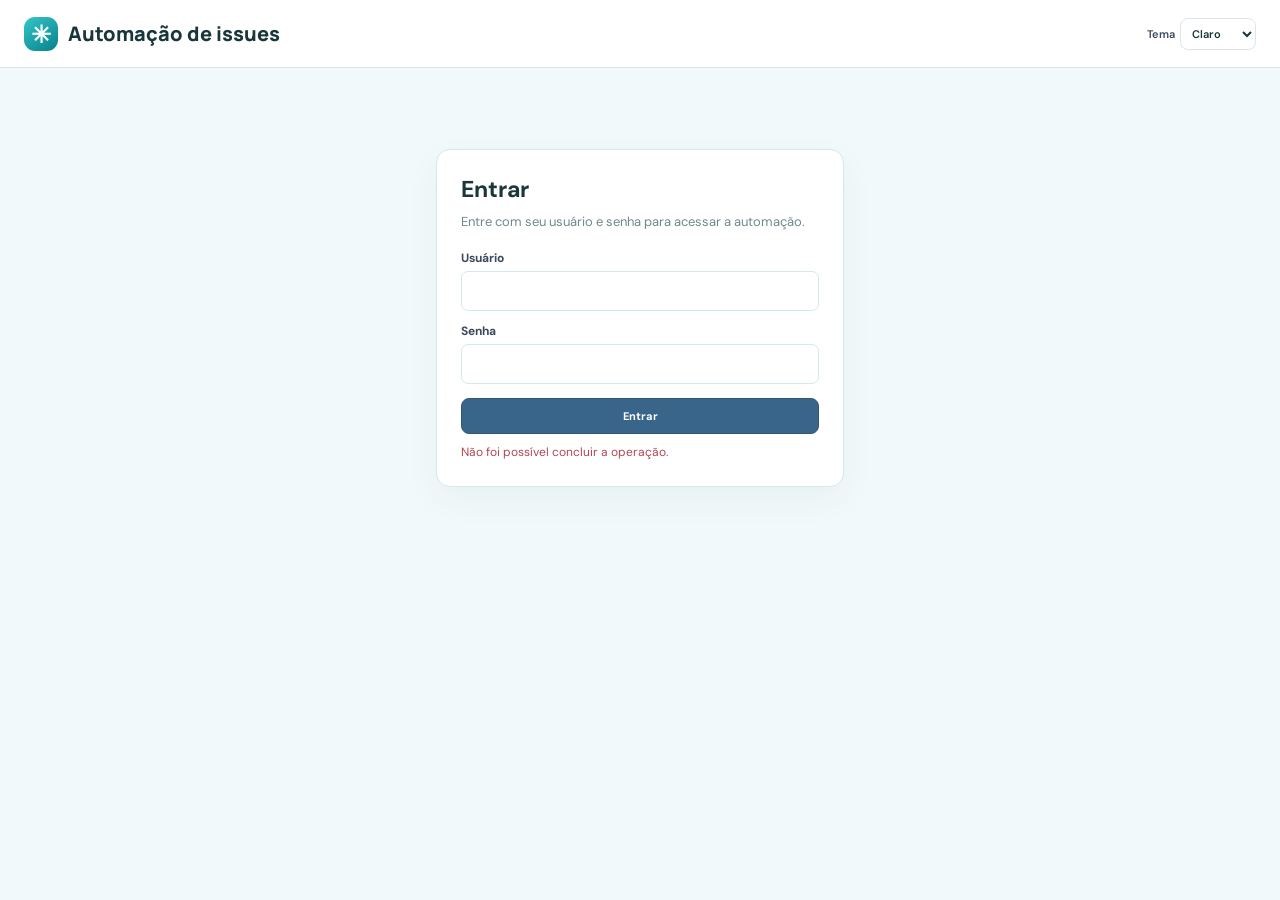
==== index.html @ 6a5a1149 "Show pointer cursor on all tool buttons" ====
<!doctype html>
<html lang="pt-BR"><head><meta charset="utf-8"><meta name="viewport" content="width=device-width,initial-scale=1"><title>Automação de issues</title>

<script>
(function(){
  const key='automacao.theme.v1';let saved;try{saved=localStorage.getItem(key)}catch(e){}
  const theme=saved==='dark'||saved==='light'?saved:(window.matchMedia('(prefers-color-scheme: dark)').matches?'dark':'light');
  document.documentElement.dataset.theme=theme;
  document.addEventListener('DOMContentLoaded',function(){
    const select=document.getElementById('themeSelect');select.value=document.documentElement.dataset.theme;
    select.addEventListener('change',function(){document.documentElement.dataset.theme=select.value;try{localStorage.setItem(key,select.value)}catch(e){}});
    window.addEventListener('storage',function(event){if(event.key===key&&(event.newValue==='dark'||event.newValue==='light')){document.documentElement.dataset.theme=event.newValue;select.value=event.newValue}});
  });
})();
</script>
<style>
@import url('https://fonts.googleapis.com/css2?family=DM+Sans:wght@400;500;600;700&family=Manrope:wght@500;600;700;800&display=swap');
:root{--ink:#182235;--muted:#748197;--line:#e6eaf0;--blue:#3157d5;--paper:#fff;--bg:#f6f8fb;--teal:#168d83}*{box-sizing:border-box}body{margin:0;background:var(--bg);color:var(--ink);font:14px "DM Sans",sans-serif}button,input,textarea,select{font:inherit}[hidden]{display:none!important}.top{height:68px;background:white;border-bottom:1px solid var(--line);display:flex;align-items:center;justify-content:space-between;padding:0 max(calc((100vw - 1400px)/2),24px)}.brand{font:800 19px Manrope,sans-serif;display:flex;align-items:center;gap:10px}.logo{width:34px;height:34px;border-radius:11px;background:linear-gradient(145deg,#4772f1,#2949b9);color:white;display:grid;place-items:center}.topnote{color:var(--muted);font-size:12px}main{max-width:1400px;margin:34px auto;padding:0 22px 60px}.crumb{font-size:12px;color:#929daf;margin-bottom:18px}.crumb span{padding:0 8px;color:#c4ccd6}.hero{margin-bottom:25px}.eyebrow{color:var(--blue);font-size:10px;font-weight:700;letter-spacing:1.3px;text-transform:uppercase;margin-bottom:8px}.hero h1{font:800 28px Manrope,sans-serif;letter-spacing:-.7px;margin:0 0 6px}.hero p{color:var(--muted);margin:0}.layout{display:grid;grid-template-columns:minmax(0,1fr) 500px;gap:20px;align-items:start}.card{background:white;border:1px solid var(--line);border-radius:14px;box-shadow:0 10px 30px #20304a0b}.form{padding:25px}.head{display:flex;justify-content:space-between;align-items:center;border-bottom:1px solid #edf0f4;padding-bottom:17px;margin-bottom:20px}.head h2{font:700 15px Manrope,sans-serif;margin:0}.hint{color:#98a2b1;font-size:11px}.star{color:#dc6670}.assist{border:1px solid #e4eaff;background:#f7f8ff;border-radius:11px;padding:15px;margin-bottom:22px}.assist-title{font:700 12px Manrope,sans-serif;margin:0 0 8px}.assist-title span{display:block;color:#8995aa;font:400 11px "DM Sans";margin-top:3px}label{display:block;font-size:12px;font-weight:600;color:#3b485d;margin:0 0 7px}input,textarea,select{width:100%;border:1px solid #dfe4ec;border-radius:8px;padding:10px 11px;color:var(--ink);outline:0;background:#fff}input,select{height:39px}textarea{min-height:76px;line-height:1.5;resize:none;overflow-y:hidden}select{cursor:pointer}input:focus,textarea:focus{border-color:#7895ef;box-shadow:0 0 0 3px #3157d515}input::placeholder,textarea::placeholder{color:#a6afbd}.assist textarea{min-height:72px;border-color:#e1e6f0}.assist-bottom{display:flex;justify-content:space-between;align-items:center;gap:8px;margin-top:9px}.assist-status{font-size:11px;line-height:1.5;margin-top:9px}.assist-status.loading{color:#596b99}.assist-status.success{color:#187b69}.assist-status.error{color:#b34551}.topnote.connected{color:#168d83}.topnote.disconnected{color:#b07a27}.privacy{font-size:10px;color:#8b97a9}.btn{height:36px;border:0;border-radius:8px;padding:0 13px;font-size:11px;font-weight:700;display:inline-flex;align-items:center;justify-content:center;gap:6px}.primary{background:var(--blue);color:white}.primary:hover{background:#284ac1}.soft{background:#f0f3f8;color:#46546b}.soft:hover{background:#e8ecf3}.btn:disabled{opacity:.5;cursor:not-allowed}.section{font:700 11px Manrope,sans-serif;letter-spacing:.7px;color:#657187;text-transform:uppercase;display:flex;align-items:center;gap:10px;margin:25px 0 14px}.section:after{content:"";height:1px;background:#edf0f4;flex:1}.grid{display:grid;grid-template-columns:1fr 1fr;gap:14px 16px}.field.full{grid-column:1/-1}.field textarea{min-height:78px}.field .sm{min-height:60px}.foot{display:flex;align-items:center;justify-content:space-between;border-top:1px solid #edf0f4;margin-top:22px;padding-top:16px}.actions{display:flex;gap:8px}.side{position:sticky;top:88px;min-width:0}.sidebox{padding:19px}.sidebox h3{font:700 14px Manrope,sans-serif;margin:0 0 5px}.sub{font-size:11px;color:#8d98a9;margin-bottom:14px}.bar{height:5px;border-radius:5px;background:#edf0f5;overflow:hidden;margin-bottom:16px}.bar div{height:100%;width:0;background:linear-gradient(90deg,#3157d5,#36a397);transition:.2s}.list{display:grid;gap:10px}.item{display:flex;align-items:center;gap:8px;color:#8d98a9;font-size:11px}.mark{width:16px;height:16px;border:1px solid #d9dfe8;border-radius:50%;display:grid;place-items:center;font-size:9px}.item.done{color:#4c5b70}.item.done .mark{background:#e6f6f2;border-color:#c5eade;color:var(--teal)}.note,.github{margin-top:12px;border-radius:11px;padding:15px;font-size:10px;line-height:1.55}.note{background:#fffdf7;border:1px solid #f0e8d1;color:#7e7252}.note b{display:block;margin-bottom:4px;color:#685d40}.github{background:white;border:1px solid var(--line)}.gh-title{font-size:12px;font-weight:700}.github p{color:#8b96a7;margin:8px 0 11px}.github button{width:100%}.github label{font-size:11px;margin:8px 0 5px}.github input{height:36px;font-size:11px}.github-help{font-size:10px;color:#8b96a7;line-height:1.45;margin-top:7px}.github-help a{color:#3157d5}.github-connected{font-size:11px;color:#168d83;font-weight:700}.github-feedback{font-size:10px;line-height:1.5;margin-top:8px;color:#59677d}.github-feedback.error{color:#b34551}.github-feedback.success{color:#168d83}.github-result-link{color:#3157d5;font-weight:700}.gh-options{border-top:1px solid var(--line);margin-top:12px;padding-top:10px}.gh-options-title{font-weight:700;font-size:11px;margin:8px 0 5px}.gh-label-list{max-height:150px;overflow:auto;border:1px solid var(--line);border-radius:7px;padding:5px}.gh-label{display:flex;align-items:center;gap:7px;padding:4px 2px;font-size:10px;color:#46546b}.gh-label input{width:14px;height:14px;margin:0}.gh-project{margin-top:8px}.ai-questions{display:grid;gap:8px;margin-top:9px}.ai-question{font-size:11px;color:#46546b}.ai-question textarea{min-height:48px;margin-top:4px}.ai-answer-button{justify-self:start}.gh-options select,.gh-options input{font-size:11px}.toast{position:fixed;bottom:20px;left:50%;transform:translate(-50%,15px);opacity:0;pointer-events:none;background:#1e2a3d;color:white;padding:11px 15px;border-radius:8px;transition:.2s;font-size:12px}.toast.show{opacity:1;transform:translate(-50%,0)}@media(max-width:800px){main{margin-top:24px}.layout{grid-template-columns:1fr}.side{position:static;grid-row:1}.list{grid-template-columns:1fr 1fr}.note,.github{display:none}}@media(max-width:560px){.top{padding:0 16px}.topnote{display:none}main{padding:0 13px 40px}.hero h1{font-size:24px}.form{padding:18px 15px}.grid{grid-template-columns:1fr}.field.full{grid-column:auto}.list{grid-template-columns:1fr}.assist-bottom{align-items:flex-end}.privacy{max-width:145px}.head .hint{display:none}.foot{align-items:flex-end;gap:8px}.actions{flex-wrap:wrap;justify-content:flex-end}}
.assist-actions{display:flex;gap:8px;flex-wrap:wrap;justify-content:flex-end}.assist-library{display:grid;grid-template-columns:minmax(0,1fr) auto auto;gap:7px;margin-top:9px}.assist-library select{font-size:11px;height:36px}.saved-narrative-status{font-size:10px;color:#8995aa;margin-top:5px;min-height:14px}@media(max-width:560px){.assist-actions{max-width:190px}.assist-library{grid-template-columns:1fr 1fr}.assist-library select{grid-column:1/-1}}
.history-field-actions{display:grid;grid-template-columns:repeat(4,105px);gap:8px;margin-top:8px}.history-field-actions .btn{width:105px;height:34px;padding:0 6px;font-size:11px;margin:0!important}.notification-button{position:relative}.notification-count{margin-left:5px;color:var(--blue)}.notification-alert{position:fixed;right:16px;bottom:16px;z-index:1000;padding:14px;background:var(--card);border:1px solid var(--line);border-radius:10px;max-width:calc(100vw - 32px)}@media(max-width:560px){.history-field-actions{grid-template-columns:repeat(2,105px)}}
button[data-repo-process],#repoApprovalsButton{background:#047857!important;color:#fff!important;border:1px solid #065f46!important}button[data-repo-process]:hover,#repoApprovalsButton:hover{background:#059669!important}</style>
<style>
:root{--ink:#19363a;--muted:#70898d;--line:#d6e8ea;--blue:#087f89;--paper:#fff;--bg:#f2f9fa;--teal:#109da5;--accent-soft:#e5f3f5;--accent-line:#c8e6e9}
body{background:var(--bg);color:var(--ink)}
.top,.card,.github{background:var(--paper)}
.top{border-color:var(--line)}
.logo{background:linear-gradient(145deg,#35c5c8,#07828b);color:#f4feff}
.assist{border-color:var(--accent-line);background:#edf7f8}
.assist textarea{border-color:#d5eaec}
.primary{background:#078b94;color:#fff}
.primary:hover{background:#066f77}
.soft{background:#e8f2f3;color:#31575b}
.soft:hover{background:#d9ebed}
.section:after,.foot{border-color:var(--line)}
.bar{background:#e2eff0}
.bar div{background:linear-gradient(90deg,#0a929a,#43c1c0)}
.item.done .mark{background:#e1f4f2;border-color:#b8e3df;color:#087f89}
.note{background:#edf8f8;border-color:#d5ebec;color:#426c70}
.note b{color:#24565b}
.github-feedback.success,.github-connected,.topnote.connected{color:#087f70}
.github-result-link,.github-help a{color:#087f89}
input:focus,textarea:focus{border-color:#31aeb4;box-shadow:0 0 0 3px #31aeb422}
.assist-title span,.hint,.sub,.privacy{color:#70898d}
.template-picker{display:grid;grid-template-columns:160px minmax(0,1fr);align-items:center;gap:8px;margin:0 0 9px}.template-picker label{margin:0}.template-picker select{height:36px;font-size:11px}.template-hint{grid-column:2;color:#70898d;font-size:10px;line-height:1.4;margin-top:-4px}.history-card{padding:16px;margin-top:12px}.history-head{display:flex;align-items:center;justify-content:space-between;gap:8px}.history-head h3{font:700 13px Manrope,sans-serif;margin:0}.history-head .btn{height:30px;padding:0 9px}.issue-history{display:grid;gap:9px;margin-top:10px;max-height:290px;overflow:auto}.history-empty{color:#70898d;font-size:11px;margin:0}.history-entry{border-top:1px solid var(--line);padding-top:8px}.history-entry a{color:#087f89;font-size:11px;font-weight:700;text-decoration:none}.history-entry a:hover{text-decoration:underline}.history-entry small{display:block;color:#70898d;font-size:10px;line-height:1.4;margin-top:3px}@media(max-width:560px){.template-picker{grid-template-columns:1fr}.template-hint{grid-column:1;margin-top:0}.history-card{margin-bottom:12px}}
</style>
<style>
.top{display:flex;justify-content:space-between;align-items:center}.top-actions{display:flex;align-items:center;gap:10px}.top-actions button{border:0;border-radius:7px;padding:8px 11px;background:#e8f2f3;color:#31575b;font-weight:700;cursor:pointer}.auth-screen{max-width:440px;margin:9vh auto 40px;padding:0 16px}.auth-card,.admin-card{background:#fff;border:1px solid var(--line);border-radius:14px;padding:24px;box-shadow:0 12px 34px #19363a0c}.auth-card h1{font-size:23px;margin:0 0 8px}.auth-card p{color:var(--muted);font-size:13px;line-height:1.5;margin:0 0 18px}.auth-card label,.admin-card label{display:block;font-size:12px;font-weight:700;margin:12px 0 5px}.auth-card input,.admin-card input,.admin-card select{width:100%;height:40px;border:1px solid var(--line);border-radius:7px;padding:0 10px}.auth-card button,.admin-card button{margin-top:14px;width:100%}.auth-message{min-height:18px;margin-top:10px;color:#b34551;font-size:12px}.admin-overlay{position:fixed;inset:0;background:#10282bd1;z-index:10;display:grid;place-items:center;padding:20px}.admin-overlay[hidden],.auth-screen[hidden],#appMain[hidden]{display:none}.admin-card{max-width:650px;width:100%;max-height:90vh;overflow:auto}.admin-head,.admin-user{display:flex;justify-content:space-between;align-items:center;gap:12px}.admin-head h2{margin:0;font-size:18px}.admin-head button,.admin-user button{width:auto;margin:0}.admin-form{display:grid;grid-template-columns:1fr 1fr;gap:4px 12px;margin:16px 0}.admin-form .wide{grid-column:1/-1}.admin-users{display:grid;gap:9px}.admin-user{border-top:1px solid var(--line);padding-top:10px}.admin-user strong{font-size:13px}.admin-user small{display:block;color:var(--muted);font-size:11px;margin-top:3px}.admin-user-actions{display:flex;gap:6px}.admin-user-actions button{font-size:11px;padding:7px 9px}.admin-error{color:#b34551;font-size:12px;margin-top:8px;min-height:16px}@media(max-width:560px){.top-actions{gap:5px}.top-actions button{padding:7px;font-size:10px}.admin-form{grid-template-columns:1fr}.admin-form .wide{grid-column:auto}.admin-user{align-items:flex-start;flex-direction:column}}
</style>
<style>
.github-remember{display:flex!important;align-items:center;gap:8px;margin:10px 0 3px!important;font-weight:600!important}.github-remember input{width:15px!important;height:15px!important;flex:0 0 15px;margin:0}.github-manual-button{margin-top:8px}.github-token-manual{width:min(650px,calc(100vw - 28px));max-height:85vh;border:1px solid var(--line);border-radius:14px;padding:20px;color:var(--ink);box-shadow:0 20px 70px #15273b33}.github-token-manual::backdrop{background:#10203388}.github-token-manual-head{display:flex;justify-content:space-between;align-items:center;gap:12px;border-bottom:1px solid var(--line);padding-bottom:12px}.github-token-manual-head h2{font:700 17px Manrope,sans-serif;margin:0}.github-token-manual-head button{width:auto!important}.github-token-manual-content{overflow:auto;max-height:calc(85vh - 85px);font-size:13px;line-height:1.6}.github-token-manual-content h3{font:700 14px Manrope,sans-serif;margin:18px 0 7px}.github-token-manual-content p{color:var(--ink);margin:9px 0}.github-token-manual-content ol{padding-left:22px}.github-token-manual-content li{margin:7px 0}.github-token-manual-content code{overflow-wrap:anywhere;background:#f0f4f6;padding:2px 4px;border-radius:4px}.github-token-warning{background:#fff8e9;border:1px solid #f1e4c2;border-radius:8px;padding:10px}.github-token-manual-content a{color:var(--blue)}@media(max-width:800px){.github{display:block}}
.attachment-tools{display:flex;align-items:center;gap:10px;flex-wrap:wrap;margin-top:7px}.attachment-tools span,.attachment-status{font-size:11px;color:#748197}.attachment-status{margin-top:5px;overflow-wrap:anywhere}.attachment-previews{display:grid;grid-template-columns:repeat(auto-fit,minmax(180px,1fr));gap:10px;margin-top:8px}.attachment-card{border:1px solid #e6eaf0;border-radius:9px;padding:9px;display:flex;flex-direction:column;gap:7px;min-width:0}.attachment-card img,.attachment-card video{max-width:100%;max-height:220px;object-fit:contain;border-radius:5px}.attachment-card span{font-size:11px;overflow-wrap:anywhere}.account-drafts{border:1px solid #dfe4ec;border-radius:10px;padding:14px;margin-bottom:22px}.workflow-actions{display:flex;flex-wrap:wrap;gap:8px;align-items:center;margin-top:10px}.workflow-actions select{width:auto;flex:1;min-width:180px}.workflow-note{font-size:12px;color:#627187;white-space:pre-line;margin-top:7px;overflow-wrap:anywhere}.refine-field{margin:7px 0}.issue-preview-dialog{width:min(850px,calc(100vw - 32px));max-height:90vh;padding:24px;border:1px solid #dfe4ec;border-radius:14px;color:#182235;box-sizing:border-box}.issue-preview-dialog::backdrop{background:#18223580}.issue-preview-dialog h2{font-size:22px;overflow-wrap:anywhere}.issue-preview-dialog h3{font-size:15px;border-bottom:1px solid #e6eaf0;padding-bottom:7px;margin-top:22px}.issue-preview-content p,.issue-preview-content li{white-space:pre-wrap;overflow-wrap:anywhere;line-height:1.6}.issue-preview-content img,.issue-preview-content video{max-width:100%;max-height:420px;display:block;margin:14px 0}.similar-issues{background:#f6f8fb;padding:12px;border-radius:8px;margin-top:18px;overflow-wrap:anywhere}.workflow-ack{display:flex;gap:8px;align-items:center;margin-top:12px}.workflow-ack input{width:auto;height:auto}.issue-preview-dialog footer{position:sticky;bottom:-24px;background:#fff;padding:14px 0;border-top:1px solid #e6eaf0;justify-content:space-between}</style><style>
:root{color-scheme:light}
html[data-theme="dark"]{color-scheme:dark;--ink:#e1edf0;--muted:#a9bec5;--line:#355159;--blue:#77dfdf;--paper:#162c33;--bg:#0d1e24;--teal:#65d8ce;--accent-soft:#1b3940;--accent-line:#355e66}
.top{height:auto;min-height:68px;gap:12px;flex-wrap:wrap;padding-top:12px;padding-bottom:12px}.top-actions{flex-wrap:wrap}.theme-control{display:flex;align-items:center;gap:6px;margin:0;font-size:12px}.theme-control select{width:auto;min-width:88px;height:34px;padding:5px 8px;font-size:12px}
html[data-theme="dark"] .assist,html[data-theme="dark"] .note{background:#17343b;border-color:var(--accent-line);color:var(--ink)}
html[data-theme="dark"] input,html[data-theme="dark"] textarea,html[data-theme="dark"] select{background:#10262d;border-color:var(--line);color:var(--ink)}
html[data-theme="dark"] input:focus,html[data-theme="dark"] textarea:focus,html[data-theme="dark"] select:focus{border-color:#65d8ce;box-shadow:0 0 0 3px #65d8ce24}
html[data-theme="dark"] input::placeholder,html[data-theme="dark"] textarea::placeholder{color:#91aab3}
html[data-theme="dark"] .auth-card,html[data-theme="dark"] .admin-card,html[data-theme="dark"] dialog,html[data-theme="dark"] .issue-preview-dialog footer{background:var(--paper);color:var(--ink);border-color:var(--line)}
html[data-theme="dark"] .similar-issues,html[data-theme="dark"] .github-token-manual-content code{background:#10262d;color:var(--ink)}
html[data-theme="dark"] .github-token-warning{background:#3b3220;border-color:#75633a;color:#f2dfad}
html[data-theme="dark"] label,html[data-theme="dark"] .section,html[data-theme="dark"] .ai-question,html[data-theme="dark"] .item.done,html[data-theme="dark"] .note b{color:var(--ink)}
html[data-theme="dark"] .hint,html[data-theme="dark"] .sub,html[data-theme="dark"] .privacy,html[data-theme="dark"] .template-hint,html[data-theme="dark"] .history-empty,html[data-theme="dark"] .history-entry small,html[data-theme="dark"] .workflow-note,html[data-theme="dark"] .attachment-tools span,html[data-theme="dark"] .attachment-status,html[data-theme="dark"] .assist-title span,html[data-theme="dark"] .saved-narrative-status,html[data-theme="dark"] .item,html[data-theme="dark"] .crumb{color:var(--muted)}
html[data-theme="dark"] .soft,html[data-theme="dark"] .top-actions button{background:#27434b;color:#dcebee}html[data-theme="dark"] .soft:hover,html[data-theme="dark"] .top-actions button:hover{background:#35565f}
html[data-theme="dark"] .primary{background:#087580;color:#fff}html[data-theme="dark"] .primary:hover{background:#096b75}
html[data-theme="dark"] .assist-status.success,html[data-theme="dark"] .github-feedback.success,html[data-theme="dark"] .github-connected,html[data-theme="dark"] .topnote.connected{color:#78e1be}
html[data-theme="dark"] .assist-status.loading{color:#b4c9e5}html[data-theme="dark"] .assist-status.error,html[data-theme="dark"] .github-feedback.error,html[data-theme="dark"] .auth-message,html[data-theme="dark"] .admin-error,html[data-theme="dark"] .star{color:#ff9ca9}
html[data-theme="dark"] .topnote.disconnected{color:#edca86}html[data-theme="dark"] .github-result-link,html[data-theme="dark"] .github-help a,html[data-theme="dark"] .history-entry a,html[data-theme="dark"] .similar-issues a{color:var(--blue)}
html[data-theme="dark"] .head,html[data-theme="dark"] .foot,html[data-theme="dark"] .attachment-card,html[data-theme="dark"] .account-drafts,html[data-theme="dark"] .issue-preview-dialog h3{border-color:var(--line)}
html[data-theme="dark"] .section:after,html[data-theme="dark"] .bar{background:var(--line)}html[data-theme="dark"] .mark{border-color:var(--line)}html[data-theme="dark"] .item.done .mark{background:#194740;border-color:#407e70;color:#8af0d2}
@media(max-width:560px){.theme-control select{min-width:80px}.top-actions{gap:8px}}
</style><style>.history-filters{display:grid;gap:6px;margin-top:12px}.history-filters label{margin:0;font-size:11px}.history-filters input,.history-filters select{font-size:12px;min-width:0}.history-dates{display:grid;grid-template-columns:minmax(0,1fr) minmax(0,1fr);gap:7px}.history-dates input{padding:5px;font-size:11px}.history-filters .btn{justify-self:start}</style><style>.field-ai-actions{display:grid;grid-template-columns:repeat(2,minmax(0,200px));gap:8px;margin:8px 0}.field-ai-actions .btn{width:100%;height:36px;min-height:36px;white-space:normal;line-height:1.3;padding:5px 8px;margin:0}.attachment-tools>.btn{width:min(200px,calc((100% - 8px)/2));height:36px;min-height:36px;white-space:normal;line-height:1.3;padding:5px 8px;flex:none}.attachment-tools{margin-top:8px}</style><style>@media(max-width:560px){.field-ai-actions .btn,.attachment-tools>.btn{height:40px;min-height:40px;font-size:10px;padding:4px 6px}}</style><style>#checklist .item{width:100%;border:0;background:transparent;text-align:left;cursor:pointer}#checklist .item:focus-visible{outline:2px solid var(--blue);border-radius:6px}</style><style>@media(min-width:801px) and (max-width:1100px){.layout{grid-template-columns:minmax(0,1fr)}.side{position:static}}.history-entry a,.history-entry small{overflow-wrap:anywhere}</style><style>#prioritizeRepoSprint,.btn[data-reposprint]{background:#047857!important;color:#ffffff!important;border:1px solid #065f46!important}#prioritizeRepoSprint:hover,.btn[data-reposprint]:hover{background:#059669!important}#prioritizeRepoSprint:focus-visible,.btn[data-reposprint]:focus-visible{outline:3px solid #86efac;outline-offset:3px}#prioritizeRepoSprint:disabled{opacity:.5}</style><style>button[data-action-color]{background:var(--action-bg)!important;color:#fff!important;border:1px solid var(--action-border)!important}button[data-action-color="blue"]{--action-bg:#39658b;--action-border:#315777}button[data-action-color="purple"]{--action-bg:#805bb3;--action-border:#6d4c9b}button[data-action-color="red"]{--action-bg:#a34f53;--action-border:#8e4246}button[data-action-color="gray"]{--action-bg:#374151;--action-border:#94a3b8}button[data-action-color]:hover:not(:disabled){filter:brightness(1.13)}button[data-action-color]:focus-visible{outline:3px solid #93c5fd;outline-offset:3px}button[data-action-color]:disabled{opacity:.45;filter:none}</style><style>button[data-auto-refresh]{display:none!important}</style><style>
#ollamaStatus{display:none!important}
.history-entry>a{display:block;font-size:13px;font-weight:800;line-height:1.5;padding:8px 10px;border-radius:6px;background:#eaf4f5;color:#086a74;overflow-wrap:anywhere}
html[data-theme="dark"] .history-entry>a{background:#213e46;color:#7ee7ed}
.top-actions{gap:7px}.top-actions button{font-size:11px;height:32px;padding:6px 9px;white-space:nowrap}.theme-control{font-size:11px;gap:5px}.theme-control select{height:32px;min-width:76px;font-size:11px;padding:4px 7px}#authUserLabel{font-size:11px;white-space:nowrap}
.top .brand{font-size:20px;white-space:nowrap}.top .logo{width:34px;height:34px;font-size:24px}.top{gap:10px}
@media(min-width:1200px){.top{flex-wrap:nowrap}.top-actions{flex-wrap:nowrap}}
</style><style>.side{position:static}.side>.history-card:first-child{margin-top:0}</style><style>.repo-history-actions{gap:8px}.repo-history-actions>.btn{flex:0 1 200px;width:200px;max-width:100%;height:36px;min-height:36px;margin:0!important;padding:0 10px;font-size:11px;line-height:1.2;border-radius:8px;white-space:normal}</style><style>button,.btn,[role="button"],input[type="button"],input[type="submit"],input[type="reset"]{cursor:pointer!important}</style></head><body>
<header class="top"><div class="brand"><div class="logo">✳</div>Automação de issues</div><div class="top-actions"><label class="theme-control" for="themeSelect">Tema<select id="themeSelect" aria-label="Tema do site"><option value="light">Claro</option><option value="dark">Escuro</option></select></label><div class="topnote" id="ollamaStatus">Verificando IA…</div><span id="authUserLabel" hidden></span><button id="adminButton" type="button" hidden>Gerenciar acessos</button><button id="notificationBell" type="button" class="notification-button" hidden aria-label="Notificações de comentários">🔔 <span id="notificationCount" class="notification-count"></span></button><button id="logoutButton" type="button" hidden>Sair</button></div></header>
<section class="auth-screen" id="authScreen" hidden><div class="auth-card"><h1 id="authTitle">Entrar</h1><p id="authDescription">Entre com seu usuário e senha para acessar a automação.</p><form id="authForm"><div id="setupKeyWrap" hidden><label for="setupKey">Chave de configuração inicial</label><input id="setupKey" type="password" autocomplete="off"></div><label for="authUsername">Usuário</label><input id="authUsername" required autocomplete="username"><label for="authPassword">Senha</label><input id="authPassword" type="password" required autocomplete="current-password"><button class="btn primary" id="authSubmit" type="submit">Entrar</button><div class="auth-message" id="authMessage" aria-live="polite"></div></form></div></section>
<main id="appMain" hidden><div class="crumb">Solicitações <span>/</span> Nova solicitação</div><div class="hero"><div class="eyebrow">Assistente de requisitos</div><h1>Abertura de task</h1><p>Conte o que aconteceu e prepare um rascunho claro para sua issue no GitHub.</p></div>
<div class="layout"><section class="card form"><div class="head"><h2>Detalhes da solicitação</h2><span class="hint"><b class="star">*</b> Obrigatório</span></div>
<div class="assist"><p class="assist-title">✦ &nbsp;Comece contando o que aconteceu<span>A IA estrutura o relato e destaca o que ainda precisa ser confirmado.</span></p><div class="template-picker"><label for="issueTemplate">Modelo para a IA</label><select id="issueTemplate"><option value="auto">Identificar automaticamente</option><option value="bug">Bug · comportamento incorreto</option><option value="requisito">Melhoria · novo requisito</option></select><div class="template-hint" id="templateHint">A IA identifica se o relato descreve um bug ou uma melhoria.</div></div><textarea id="raw" placeholder="Ex.: Na unidade Centro, ao agendar um exame, não aparecem horários disponíveis para pacientes encaminhados..."></textarea><div class="assist-bottom"><span class="privacy">Não inclua dados que identifiquem pacientes.</span><div class="assist-actions"><button class="btn soft" id="saveNarrative">Salvar texto</button><button class="btn soft" id="undoAi" type="button" disabled>Desfazer IA</button><button class="btn primary" id="organize">✦ Organizar com IA</button></div></div><div class="assist-library"><select id="savedNarrativeSelect" aria-label="Relatos salvos"><option value="">Selecionar um relato salvo</option></select><button class="btn soft" id="useSavedNarrative" disabled>Usar</button><button class="btn soft" id="deleteSavedNarrative" disabled>Excluir</button></div><div class="saved-narrative-status" id="savedNarrativeStatus" aria-live="polite">Os textos ficam salvos somente neste navegador.</div><div class="assist-status" id="aiStatus" aria-live="polite"></div><div class="saved-narrative-status" id="memoryStatus" aria-live="polite"></div><div class="saved-narrative-status" id="memoryUsage"></div><button class="btn soft" id="clearAccountMemory" type="button">Apagar memória da minha conta</button><div class="ai-questions" id="aiQuestions"></div></div>
<div class="section">Identificação</div><div class="grid">
<div class="field full"><label for="title">Título <b class="star">*</b></label><input id="title" required placeholder="Resumo claro da solicitação"></div>
<div class="field"><label for="requester">Solicitante <b class="star">*</b></label><input id="requester" required placeholder="Nome / setor de origem"></div>
<div class="field"><label for="date">Data <b class="star">*</b></label><input id="date" type="date" required></div>
<div class="field full"><label for="units">Unidades impactadas <b class="star">*</b></label><input id="units" required placeholder="TODAS ou liste as unidades"></div>
<div class="field full"><label for="frequency">É geral, ou pontual? <b class="star">*</b></label><select id="frequency" required><option value="GERAL" selected>GERAL</option><option value="PONTUAL">PONTUAL</option></select></div>
</div>
<div class="section">Contexto e necessidade</div><div class="grid">
<div class="field full"><label for="problem">Qual problema essa solicitação resolve? <b class="star">*</b></label><textarea id="problem" required placeholder="Descreva a dificuldade atual e como a mudança ajudaria no dia a dia."></textarea></div>
<div class="field full"><label for="description">Descrição da Solicitação <b class="star">*</b></label><textarea id="description" required placeholder="Explique a necessidade e como você imagina a solução."></textarea></div>
<div class="field full"><label for="impacts">Outros módulos/relatórios afetados <b class="star">*</b></label><textarea id="impacts" required placeholder="Informe os impactos conhecidos ou o que ainda precisa ser verificado."></textarea></div>
<div class="field full"><label for="today">Como está sendo feito hoje <b class="star">*</b></label><textarea id="today" required placeholder="Descreva o processo atual e as medidas de contorno."></textarea></div>
<div class="field full"><label for="nonimplementation">Impacto da Não Implementação <b class="star">*</b></label><textarea id="nonimplementation" required placeholder="O que acontece se a solicitação não for atendida?"></textarea></div>
</div><div class="section">Classificação</div><div class="grid">
<div class="field"><label for="motivation">Motivação da Solicitação <b class="star">*</b></label><select id="motivation" required><option value="">Selecione a motivação</option><option>Redução de custo</option><option>Aumento de receita</option><option>Redução de erros operacionais</option><option>Melhoria na experiência do usuário</option><option>Atendimento a exigências regulatórias</option><option>Outras [Descreva abaixo]</option></select></div>
<div class="field" id="otherMotivationField" hidden><label for="otherMotivation">Outra Motivação <span class="hint">se aplicável</span></label><input id="otherMotivation" placeholder="Preencha se marcou “Outras”"></div>
<div class="field full"><label for="urgency">Urgência <b class="star">*</b></label><select id="urgency" required><option value="">Selecione a urgência</option><option>Crítico (Impacto severo no funcionamento do hospital (paralisação, erro grave))</option><option>Alto (Impacto grande, mas não impede totalmente as operações)</option><option>Médio (Melhoria importante, mas não urgente)</option><option>Baixo (Melhoria pequena ou ajuste estético)</option></select></div></div>
<div class="foot"><span class="hint">Rascunho salvo neste navegador.</span><div class="actions"><button class="btn soft" id="clear">Apagar tudo</button></div></div></section>
<aside class="side"><div class="card history-card"><div class="history-head"><h3>Histórico de issues</h3><button class="btn soft" id="clearIssueHistory" type="button">Limpar</button></div><div class="history-filters"><label for="historySearch">Pesquisar título ou número</label><input id="historySearch" type="search" placeholder="Ex.: marcação ou #42"><label for="historyRepository">Repositório</label><select id="historyRepository"><option value="">Todos os repositórios</option></select><div class="history-dates"><label>De<input id="historyFrom" type="date" aria-label="Histórico a partir de"></label><label>Até<input id="historyTo" type="date" aria-label="Histórico até"></label></div><button id="resetHistoryFilters" type="button" class="btn soft">Limpar filtros</button><button id="refreshIssueHistory" type="button" class="btn soft">Atualizar histórico</button><button id="importIssueHistory" type="button" class="btn soft" hidden>Importar histórico deste navegador</button><p id="historySyncStatus" class="history-empty" aria-live="polite"></p><p id="historyCount" class="history-empty"></p></div><div class="workflow-actions repo-history-actions"><button id="integrateRepoSprint" type="button" class="btn soft" data-repo-process>Integrar com o RepoSprint</button><button id="prioritizeRepoSprint" type="button" class="btn soft" disabled title="Recarregue a extensão RepoSprint para habilitar">Priorizar backlog</button></div><div class="issue-history" id="issueHistory" aria-live="polite"></div></div>
<div class="note"><b>🔒 Proteja os dados</b>Não informe nomes, documentos, prontuários, imagens ou dados identificáveis de pacientes. Prefira cenários fictícios ou anonimizados.</div>
<div class="github"><div class="gh-title">⌘ &nbsp;Criar issue no GitHub</div>
<p>Conecte o repositório na sua conta. Na versão online, seu token fica criptografado na conta e não é salvo no navegador; no modo local, fica apenas na memória do servidor.</p>
<div id="githubSetup">
<button class="btn soft" id="githubOAuthButton" type="button" hidden>Entrar com minha conta GitHub</button><div class="github-feedback" id="githubOAuthStatus" aria-live="polite"></div>
<label for="githubRepo">Repositório</label><input id="githubRepo" placeholder="organização/repositório" autocomplete="off">
<label class="github-remember"><input id="rememberGithubRepo" type="checkbox"><span>Lembrar o repositório neste navegador</span></label>
<div class="github-help">Na versão online, o token da conexão fica criptografado na sua conta. A opção acima salva apenas o nome do repositório neste navegador; o token não é guardado localmente.</div>
<div id="githubPatWrap">
<label for="githubToken" style="margin-top:10px">Token de acesso</label><input id="githubToken" type="password" placeholder="ghp_… ou github_pat_…" autocomplete="new-password">
<div class="github-help">Use um token fine-grained com acesso ao repositório e permissão <b>Issues: Read and write</b>. Para usar projetos, conceda também <b>Projects: Read and write</b>. <a href="https://github.com/settings/personal-access-tokens/new" target="_blank" rel="noopener noreferrer">Criar token</a></div>
</div>
<button class="btn soft" id="connectGithub" style="width:100%;margin-top:10px">Conectar repositório</button>
<div class="github-feedback" id="githubFeedback" aria-live="polite"></div>
</div>
<button class="btn soft github-manual-button" id="showGithubTokenManual" type="button">Manual de como gerar o token</button>
<div id="githubConnected" hidden><div class="github-connected" id="githubTarget"></div><button class="btn soft" id="disconnectGithub" style="width:100%;margin:8px 0 10px">Desconectar</button></div>
<div class="gh-options" id="githubOptions" hidden>
<div class="gh-options-title">Labels</div><input id="labelSearch" placeholder="Filtrar labels…" aria-label="Filtrar labels"><div class="gh-label-list" id="labelList">Carregando labels…</div>
<div class="gh-options-title gh-project">Projeto</div><select id="projectSelect"><option value="">Não adicionar a um projeto</option></select>
<div id="projectStatusBox" hidden><label for="projectStatus">Coluna · Status</label><select id="projectStatus"><option value="">Usar status padrão</option></select></div>
<div class="github-feedback" id="optionsFeedback" aria-live="polite"></div></div>
<button class="btn primary" id="createIssue" disabled style="width:100%;margin-top:10px">Criar issue</button>
<div class="github-feedback" id="githubResult" aria-live="polite"></div>
</div><div class="card sidebox"><h3>Pronto para abrir?</h3><div class="sub" id="progressText">Preencha os campos obrigatórios</div><div class="bar"><div id="progressBar"></div></div><div class="list" id="checklist"></div></div></aside></div></main><div class="toast" id="toast"></div>
<dialog class="github-token-manual" id="githubTokenManual" aria-labelledby="githubTokenManualTitle"><div class="github-token-manual-head"><h2 id="githubTokenManualTitle">Manual de como gerar o token</h2><button class="btn soft" id="closeGithubTokenManual" type="button">Fechar</button></div><div class="github-token-manual-content"><p>O token autoriza o Automatizador a criar issues no repositório escolhido, usando as permissões da sua conta.</p><h3>1. Localize o repositório</h3><p>Abra o repositório no GitHub. No endereço <code>https://github.com/PROPRIETARIO/REPOSITORIO</code>, copie as duas partes depois de <code>github.com/</code>. Exemplo: <code>Chicoqvis/Automatizador</code>. É esse formato que você informa no campo Repositório.</p><h3>2. Gere um token fine-grained</h3><ol><li>No GitHub, abra sua foto de perfil → <b>Settings</b>.</li><li>No menu lateral, abra <b>Developer settings</b> → <b>Personal access tokens</b> → <b>Fine-grained tokens</b>.</li><li>Clique em <b>Generate new token</b>, dê um nome e escolha uma validade.</li><li>Em <b>Resource owner</b>, escolha o proprietário do repositório.</li><li>Em <b>Repository access</b>, escolha <b>Only select repositories</b> e selecione apenas o repositório que vai conectar.</li><li>Em <b>Repository permissions</b>, defina <b>Issues</b> como <b>Read and write</b>.</li><li>Para adicionar issues a um GitHub Project ou mudar o status, conceda também <b>Projects</b> como <b>Read and write</b>.</li><li>Clique em <b>Generate token</b> e copie o token. O GitHub só mostra o valor completo nessa etapa.</li></ol><h3>3. Conecte na ferramenta</h3><p>Volte ao Automatizador, informe <code>PROPRIETARIO/REPOSITORIO</code>, cole o token e clique em <b>Conectar repositório</b>. O token não é exibido novamente e, na versão online, fica criptografado na sua conta.</p><p class="github-token-warning"><b>Segurança:</b> não envie seu token a ninguém nem o coloque em capturas de tela ou arquivos. Se for exposto, revogue-o nas configurações do GitHub e gere outro. Organizações podem exigir aprovação de um administrador.</p><p><a href="https://docs.github.com/en/authentication/keeping-your-account-and-data-secure/managing-your-personal-access-tokens" target="_blank" rel="noopener noreferrer">Abrir documentação oficial do GitHub</a></p></div></dialog>
<div class="admin-overlay" id="adminOverlay" hidden><section class="admin-card"><div class="admin-head"><h2>Gerenciar acessos</h2><button class="btn soft" id="closeAdmin" type="button">Fechar</button></div><form class="admin-form" id="newUserForm"><div><label for="newUsername">Usuário</label><input id="newUsername" minlength="3" maxlength="32" required autocomplete="off"></div><div><label for="newPassword">Senha inicial</label><input id="newPassword" type="password" maxlength="128" required autocomplete="new-password"></div><div><label for="newRole">Permissão</label><select id="newRole"><option value="user">Usuário</option><option value="admin">Administrador</option></select></div><div class="wide"><button class="btn primary" type="submit">Criar acesso</button><div class="admin-error" id="adminError" aria-live="polite"></div></div></form><div class="admin-users" id="adminUsers"></div></section></div>
<script src="/public/repo-review-tools.js"></script><script src="/public/repo-process-ui.js"></script><script src="/public/repo-integration-ui.js"></script><script src="/public/outside-close.js"></script><script src="/public/auto-sync.js"></script><script src="/public/button-colors.js"></script><script src="/public/activities-ui.js"></script><script src="/public/image-viewer.js"></script><script src="/public/session-ui.js"></script><script src="/public/site-dialogs.js"></script><script src="/public/pending-mentions-ui.js"></script><script src="/public/notifications-ui.js"></script><script src="/public/quota-ui.js"></script><script src="/public/usage-ui.js"></script><script>
window.authReady=(async function(){
  const $=function(id){return document.getElementById(id)},screen=$("authScreen"),main=$("appMain"),form=$("authForm");let authorized=false;
  async function jsonRequest(path,options){const response=await fetch(path,options||{});const data=await response.json().catch(function(){return {}});if(!response.ok)throw new Error(data.error||"Não foi possível concluir a operação.");return data}
  function showUser(user,sessionInfo){screen.hidden=true;main.hidden=false;$("authUserLabel").hidden=false;$("authUserLabel").textContent=user.username;$("logoutButton").hidden=false;$("adminButton").hidden=user.role!=="admin";window.setupSessionNotice(user,sessionInfo);window.setupActivities(user);window.setupPendingMentions(user);window.setupCommentNotifications(user);window.setupRepoProcess(user);window.setupAdminQuotas(user);window.setupAdminUsage(user)}
  try{const data=await jsonRequest("/api/auth/me");if(data.user){showUser(data.user,data);authorized=true}}catch(e){}
  if(!authorized){main.hidden=true;screen.hidden=false;try{const setup=await jsonRequest("/api/auth/setup-status");if(setup.setupRequired){$("authTitle").textContent="Criar administrador";$("authDescription").textContent=setup.setupEnabled?"Configure a primeira conta administradora para proteger e gerenciar os acessos.":"A primeira configuração ainda não está habilitada. O administrador do servidor precisa definir ADMIN_SETUP_KEY.";$("authSubmit").textContent="Criar administrador";$("setupKeyWrap").hidden=false;$("setupKey").required=true;form.dataset.mode="setup"}}catch(e){$("authMessage").textContent=e.message}
    form.addEventListener("submit",async function(event){event.preventDefault();const button=$("authSubmit"),message=$("authMessage");button.disabled=true;message.textContent="";try{const setup=form.dataset.mode==="setup";await jsonRequest(setup?"/api/auth/setup":"/api/auth/login",{method:"POST",headers:{"Content-Type":"application/json"},body:JSON.stringify({setupKey:$("setupKey").value,username:$("authUsername").value.trim(),password:$("authPassword").value})});location.reload()}catch(error){message.textContent=error.message;button.disabled=false}})
  }
  $("logoutButton").addEventListener("click",async function(){await fetch("/api/auth/logout",{method:"POST"});location.reload()});
async function loadUsers(){const data=await jsonRequest("/api/admin/users"),list=$("adminUsers");list.replaceChildren();data.users.forEach(function(user){const row=document.createElement("div");row.className="admin-user";const info=document.createElement("div"),name=document.createElement("strong"),meta=document.createElement("small"),actions=document.createElement("div");actions.className="admin-user-actions";name.textContent=user.username;meta.textContent=(user.role==="admin"?"Administrador":"Usuário")+" · "+(user.active?"Ativo":"Desativado");info.append(name,meta);row.append(info);const reset=document.createElement("button");reset.type="button";reset.className="btn soft";reset.textContent="Redefinir senha";reset.addEventListener("click",async function(){const password=await window.sitePrompt("Nova senha para "+user.username+" (até 128 caracteres):","",{type:"password",maxLength:128});if(password===null)return;try{await jsonRequest("/api/admin/users/"+user.id,{method:"PATCH",headers:{"Content-Type":"application/json"},body:JSON.stringify({password:password})});$("adminError").textContent="Senha atualizada.";await loadUsers()}catch(error){$("adminError").textContent=error.message}});actions.appendChild(reset);if(user.username!==$("authUserLabel").textContent){const toggle=document.createElement("button");toggle.type="button";toggle.className="btn soft";toggle.textContent=user.active?"Desativar":"Reativar";toggle.addEventListener("click",async function(){try{await jsonRequest("/api/admin/users/"+user.id,{method:"PATCH",headers:{"Content-Type":"application/json"},body:JSON.stringify({active:!user.active})});await loadUsers()}catch(error){$("adminError").textContent=error.message}});actions.appendChild(toggle)}row.appendChild(actions);list.appendChild(row)})}
  $("adminButton").addEventListener("click",async function(){$("adminOverlay").hidden=false;$("adminError").textContent="";try{await loadUsers()}catch(error){$("adminError").textContent=error.message}});$("closeAdmin").addEventListener("click",function(){$("adminOverlay").hidden=true});$("adminOverlay").addEventListener("click",function(event){if(event.target===$("adminOverlay"))$("adminOverlay").hidden=true});
  $("newUserForm").addEventListener("submit",async function(event){event.preventDefault();try{await jsonRequest("/api/admin/users",{method:"POST",headers:{"Content-Type":"application/json"},body:JSON.stringify({username:$("newUsername").value.trim(),password:$("newPassword").value,role:$("newRole").value})});this.reset();$("adminError").textContent="Acesso criado.";await loadUsers()}catch(error){$("adminError").textContent=error.message}});
  return authorized;
})();
</script>
<script src="/public/workflow-ui.js"></script>
<script src="/public/memory-ui.js"></script><script src="/public/issue-editor-ui.js"></script><script src="/public/comment-attachments-ui.js"></script><script src="/public/github-actions-ui.js"></script><script src="/public/repositories-ui.js"></script>
<script>
window.authReady.then(function(authorized){if(!authorized)return;(function(){
const ids=["title","requester","date","units","frequency","problem","description","impacts","today","nonimplementation","motivation","otherMotivation","urgency"];
const required=ids.filter(function(x){return x!=="otherMotivation"});
const generated=["title","requester","units","problem","description","impacts","today","nonimplementation","motivation","otherMotivation","urgency"];
const names={title:"Título",requester:"Solicitante",date:"Data",units:"Unidades impactadas",frequency:"Geral ou pontual",problem:"Problema",description:"Descrição",impacts:"Outros módulos/relatórios",today:"Processo atual",nonimplementation:"Impacto da não implementação",motivation:"Motivação",otherMotivation:"Outra motivação",urgency:"Urgência"};
const $=function(id){return document.getElementById(id)}, userStorageSuffix=encodeURIComponent($("authUserLabel").textContent), key="clareia.issueDraft.v1."+userStorageSuffix, narrativesKey="clareia.savedNarratives.v1."+userStorageSuffix, issueHistoryKey="automacao.issueHistory.v1."+userStorageSuffix, githubRepoKey="automacao.githubRepository.v1."+userStorageSuffix, rememberGithubRepoKey="automacao.rememberGithubRepository.v1."+userStorageSuffix;const selectedLabelNames=new Set(),aiUndoStack=[];let githubConnected=false,githubLabels=[],githubProjects=[],aiClassification="",aiAppliedLabel="",savedNarratives=[],issueHistory=[],legacyIssueHistory=[];
const now=new Date();$("date").value=new Date(now.getTime()-now.getTimezoneOffset()*60000).toISOString().slice(0,10);
try{$("rememberGithubRepo").checked=localStorage.getItem(rememberGithubRepoKey)==="true";if($("rememberGithubRepo").checked){$("githubRepo").value=localStorage.getItem(githubRepoKey)||""}}catch(e){}
$("rememberGithubRepo").addEventListener("change",function(){try{localStorage.setItem(rememberGithubRepoKey,this.checked?"true":"false");if(!this.checked)localStorage.removeItem(githubRepoKey);else if($("githubRepo").value.trim())localStorage.setItem(githubRepoKey,$("githubRepo").value.trim())}catch(e){}});
$("githubRepo").addEventListener("input",function(){if($("rememberGithubRepo").checked){try{localStorage.setItem(githubRepoKey,this.value.trim())}catch(e){}}});
function toast(s){$("toast").textContent=s;$("toast").classList.add("show");setTimeout(function(){$("toast").classList.remove("show")},2600)}
function retryAction(container,label,action){const button=document.createElement('button');button.type='button';button.className='btn soft';button.textContent=label;button.style.margin='8px 0';button.addEventListener('click',async()=>{button.disabled=true;try{await action()}finally{if(button.isConnected)button.disabled=false}});container.append(document.createElement('br'),button);return button}
const pendingIssueKey='automacao.pendingIssue.v1.'+userStorageSuffix;let pendingIssue=null,issueSubmitting=false,draftStorageWarning=false;
try{const saved=JSON.parse(localStorage.getItem(pendingIssueKey)||'null');if(saved?.requestId&&saved.expectedRepository&&typeof saved.body==='string'&&typeof saved.title==='string')pendingIssue=saved}catch{}
const issueRecoveryBox=document.createElement('div');issueRecoveryBox.className='github-feedback error';issueRecoveryBox.id='issueRecovery';$('githubResult').after(issueRecoveryBox);
function rememberPendingIssue(payload){pendingIssue=payload;try{if(payload)localStorage.setItem(pendingIssueKey,JSON.stringify(payload));else localStorage.removeItem(pendingIssueKey)}catch{}renderIssueRecovery()}
function renderIssueRecovery(){issueRecoveryBox.replaceChildren();issueRecoveryBox.hidden=!pendingIssue;if(!pendingIssue)return;issueRecoveryBox.append(document.createTextNode('Envio pendente preservado: '+pendingIssue.title+' · '+pendingIssue.expectedRepository+'. Verifique e recupere a tentativa antes de iniciar outra.'));retryAction(issueRecoveryBox,'Verificar e recuperar envio',()=>submitIssue(pendingIssue.title,pendingIssue.body,$('createIssue'),'',pendingIssue));retryAction(issueRecoveryBox,'Descartar tentativa',async()=>{if(issueSubmitting){toast('Aguarde a verificação do envio.');return}if(await window.siteConfirm('A tentativa pode já ter criado uma issue. Confira no GitHub antes de descartar. Descartar não cancela uma operação em andamento. Deseja descartar somente a tentativa salva?'))rememberPendingIssue(null)})}
renderIssueRecovery();
if(new URLSearchParams(location.search).get("github")==="connected"){history.replaceState(null,"",location.pathname);setTimeout(function(){toast("Conta GitHub autorizada. Informe o repositório para conectar.")},150)}
function renderSavedNarratives(selectedId){
  const select=$("savedNarrativeSelect"),previous=selectedId||select.value;select.replaceChildren(new Option("Selecionar um relato salvo",""));
  savedNarratives.forEach(function(item){select.add(new Option(item.title,item.id))});
  if(savedNarratives.some(function(item){return item.id===previous}))select.value=previous;
  const hasSelection=!!select.value;$("useSavedNarrative").disabled=!hasSelection;$("deleteSavedNarrative").disabled=!hasSelection;
}
try{const stored=JSON.parse(localStorage.getItem(narrativesKey)||"[]");if(Array.isArray(stored))savedNarratives=stored.filter(function(item){return item&&typeof item.id==="string"&&typeof item.title==="string"&&typeof item.text==="string"})}catch(e){}
renderSavedNarratives();
const stateFilter=document.createElement('select'),stateFilterLabel=document.createElement('label');stateFilter.id='historyState';stateFilterLabel.htmlFor='historyState';stateFilterLabel.textContent='Status da issue';for(const [value,label] of [['','Todos os status'],['open','Abertas'],['closed','Fechadas'],['unknown','Ainda não consultadas']])stateFilter.add(new Option(label,value));$('historyRepository').after(stateFilterLabel,stateFilter);
function renderIssueHistory(){
  const list=$("issueHistory");list.replaceChildren();
  const repositorySelect=$("historyRepository"),previousRepository=repositorySelect.value;repositorySelect.replaceChildren(new Option("Todos os repositórios",""));Array.from(new Set(issueHistory.map(function(item){return item.repository}))).sort().forEach(function(repo){repositorySelect.add(new Option(repo,repo))});repositorySelect.value=previousRepository;
  const normalize=function(text){return String(text).normalize("NFD").replace(/[\u0300-\u036f]/g,"").toLowerCase()},query=normalize($("historySearch").value.trim()),from=$("historyFrom").value,to=$("historyTo").value;
  const matches=issueHistory.filter(function(item){const date=new Date(item.createdAt),localDate=[date.getFullYear(),String(date.getMonth()+1).padStart(2,"0"),String(date.getDate()).padStart(2,"0")].join("-");return (!stateFilter.value||(item.issueState||"unknown")===stateFilter.value)&&(!query||normalize(item.title+" #"+item.number).includes(query))&&(!repositorySelect.value||item.repository===repositorySelect.value)&&(!from||localDate>=from)&&(!to||localDate<=to)});
  $("historyCount").textContent=matches.length+" de "+issueHistory.length+" issues da sua conta";
  if(!issueHistory.length){const empty=document.createElement("p");empty.className="history-empty";empty.textContent="As issues criadas pela ferramenta aparecerão na sua conta.";list.appendChild(empty);$("clearIssueHistory").disabled=true;return}
  $("clearIssueHistory").disabled=false;
  if(!matches.length){const empty=document.createElement("p");empty.className="history-empty";empty.textContent=from&&to&&from>to?"A data inicial deve ser anterior à final.":"Nenhuma issue corresponde aos filtros.";list.appendChild(empty)}
  matches.forEach(function(item){
    const row=document.createElement("div");row.className="history-entry";
    try{const url=new URL(item.url);if(url.protocol==="https:"&&url.hostname==="github.com"){const link=document.createElement("a");link.href=url.href;link.target="_blank";link.rel="noopener noreferrer";link.textContent="Issue #"+item.number+" · "+item.title;row.appendChild(link)}else throw new Error("URL inválida")}catch(e){const title=document.createElement("small");title.textContent="Issue #"+item.number+" · "+item.title;row.appendChild(title)}
    const state=document.createElement('small');state.className='history-issue-state';state.dataset.state=item.issueState||'unknown';state.textContent=item.issueState==='open'?'● Aberta':item.issueState==='closed'?'● Fechada':'Status ainda não consultado';state.style.fontWeight='700';row.append(state);
    if(item.stateCheckedAt){const checked=document.createElement('small');checked.textContent='Status consultado em '+new Date(item.stateCheckedAt).toLocaleString('pt-BR');row.append(checked)}
    if(item.stateCheckError){const warning=document.createElement('small');warning.textContent='Falha na última consulta: '+item.stateCheckError;row.append(warning)}
    const details=document.createElement("small");details.textContent=item.repository+" · "+new Date(item.createdAt).toLocaleString("pt-BR");row.appendChild(details);
    const metadata=[];if(item.labels&&item.labels.length)metadata.push("Labels: "+item.labels.join(", "));if(item.projects?.length)metadata.push("Projetos: "+item.projects.map(p=>p.title+(p.status?" ("+p.status+")":"")+(p.error?" — pendente":"")).join(", "));else{if(item.project)metadata.push("Projeto: "+item.project);if(item.status)metadata.push("Status do projeto: "+item.status);}
    if(metadata.length){const extra=document.createElement("small");extra.textContent=metadata.join(" · ");row.appendChild(extra)}
    list.appendChild(row);
    const actions=document.createElement('div');actions.className='history-field-actions';row.append(actions);const edit=document.createElement('button');edit.type='button';edit.className='btn soft';edit.textContent='Editar issue';edit.style.cssText='margin-top:7px;font-size:11px;padding:6px 9px';edit.addEventListener('click',()=>window.openIssueEditor(item,{account:$('authUserLabel').textContent,review:workflow.review,onSaved:async()=>{await syncAccountHistory();await refreshMemoryStatus()}}));actions.append(edit);for(const [text,open] of [['Labels',window.openIssueLabels],['Comentários',window.openIssueComments],['Projetos',window.openIssueProjects]]){const action=document.createElement('button');action.type='button';action.className='btn soft';action.textContent=text;action.style.cssText='margin:7px 0 0 6px;font-size:11px;padding:6px 9px';action.addEventListener('click',()=>open(item,{account:$('authUserLabel').textContent,review:workflow.review,renderBody:workflow.renderBody,onSaved:syncAccountHistory}));actions.append(action)}
  });
}
try{const storedHistory=JSON.parse(localStorage.getItem(issueHistoryKey)||"[]");if(Array.isArray(storedHistory))issueHistory=storedHistory.filter(function(item){return item&&typeof item.number==="number"&&typeof item.title==="string"&&typeof item.url==="string"&&typeof item.repository==="string"&&typeof item.createdAt==="number"}).slice(0,200)}catch(e){}
["historySearch","historyRepository","historyFrom","historyTo","historyState"].forEach(function(id){$(id).addEventListener("input",renderIssueHistory);$(id).addEventListener("change",renderIssueHistory)});$("resetHistoryFilters").addEventListener("click",function(){["historySearch","historyRepository","historyFrom","historyTo","historyState"].forEach(function(id){$(id).value=""});renderIssueHistory()});
renderIssueHistory();
legacyIssueHistory=issueHistory.slice();
let historySyncing=false;async function syncAccountHistory(){if(historySyncing)return;historySyncing=true;try{
  const status=$('historySyncStatus');status.textContent='Atualizando histórico da conta…';
  try{const response=await fetch('/api/history',{cache:'no-store'}),data=await response.json();if(!response.ok||!Array.isArray(data.issues))throw new Error(data.error||'Não foi possível carregar o histórico da conta.');const same=JSON.stringify(issueHistory)===JSON.stringify(data.issues);issueHistory=data.issues;localStorage.setItem(issueHistoryKey,JSON.stringify(issueHistory));if(!same)renderIssueHistory();const missing=legacyIssueHistory.filter(function(item){return !issueHistory.some(function(row){return row.number===item.number&&row.repository.toLowerCase()===item.repository.toLowerCase()})});legacyIssueHistory=missing;$('importIssueHistory').hidden=!missing.length;status.textContent='Histórico da conta atualizado. Disponível em outros dispositivos.';return true}
  catch(error){status.textContent=error.message+' Exibindo a cópia local disponível.';$('importIssueHistory').hidden=!legacyIssueHistory.length}
}finally{historySyncing=false}}
$('refreshIssueHistory').addEventListener('click',syncAccountHistory);
const refreshStatuses=document.createElement('button');refreshStatuses.type='button';refreshStatuses.className='btn soft';refreshStatuses.id='refreshIssueStatuses';refreshStatuses.textContent='Atualizar status no GitHub';$('refreshIssueHistory').after(refreshStatuses);
refreshStatuses.addEventListener('click',async function(){
  if(!githubConnected){$('historySyncStatus').textContent='Conecte um repositório GitHub para atualizar os status.';return}
  const repository=$('githubTarget').textContent.replace('Conectado a ','').toLowerCase(),entries=issueHistory.filter(item=>item.repository.toLowerCase()===repository),other=issueHistory.length-entries.length;
  if(!entries.length){$('historySyncStatus').textContent='Não há issues deste repositório no histórico. Conecte o repositório das issues que deseja acompanhar.';return}
  refreshStatuses.disabled=true;$('refreshIssueHistory').disabled=true;let updated=0,failed=0;
  try{for(let offset=0;offset<entries.length;offset+=25){$('historySyncStatus').textContent='Consultando status no GitHub… '+offset+' de '+entries.length;const response=await fetch('/api/history/statuses',{method:'POST',signal:AbortSignal.timeout(90000),headers:{'Content-Type':'application/json'},body:JSON.stringify({issues:entries.slice(offset,offset+25).map(({repository,number})=>({repository,number}))})}),data=await response.json();if(!response.ok)throw new Error(data.error||'Não foi possível atualizar os status.');updated+=data.updated||0;failed+=data.failed||0}
    await syncAccountHistory();$('historySyncStatus').textContent=updated+' status atualizados no GitHub.'+(failed?' '+failed+' consultas falharam; confira os avisos nas issues.':'')+(other?' Para atualizar issues de outros repositórios, conecte cada repositório.':'');
  }catch(error){await syncAccountHistory();$('historySyncStatus').textContent=error.message+' Os últimos status conhecidos foram preservados.'}finally{refreshStatuses.disabled=false;$('refreshIssueHistory').disabled=false;window.refreshAdminQuotaAlerts?.()}
});
$('importIssueHistory').addEventListener('click',async function(){const button=this;button.disabled=true;try{const response=await fetch('/api/history',{method:'POST',headers:{'Content-Type':'application/json'},body:JSON.stringify({issues:legacyIssueHistory.slice(0,200)})}),data=await response.json();if(!response.ok)throw new Error(data.error||'Falha ao importar.');await syncAccountHistory()}catch(error){$('historySyncStatus').textContent=error.message}finally{button.disabled=false}});
syncAccountHistory();
function recordIssueHistory(result){
  const entry={number:result.number,title:result.title||$("title").value.trim(),url:result.url,repository:result.repository,labels:Array.isArray(result.labels)?result.labels:[],project:result.project||"",status:result.status||"",projects:result.projects||[],issueState:result.issueState||'unknown',stateCheckedAt:result.stateCheckedAt||0,createdAt:result.createdAt||Date.now()};
  issueHistory=[entry].concat(issueHistory.filter(function(item){return item.number!==entry.number||item.repository!==entry.repository})).slice(0,200);
  try{localStorage.setItem(issueHistoryKey,JSON.stringify(issueHistory));renderIssueHistory()}catch(e){toast("Issue criada, mas não foi possível salvar no histórico local.")}
}
$("clearIssueHistory").addEventListener("click",async function(){if(!issueHistory.length||!await window.siteConfirm("Apagar o histórico da sua conta em todos os dispositivos? As issues permanecem no GitHub."))return;try{const response=await fetch("/api/history",{method:"DELETE"});if(!response.ok)throw new Error("Não foi possível limpar o histórico da conta.");issueHistory=[];legacyIssueHistory=[];localStorage.removeItem(issueHistoryKey);$("importIssueHistory").hidden=true;renderIssueHistory();$("historySyncStatus").textContent="Histórico da conta apagado."}catch(error){$("historySyncStatus").textContent=error.message}});
const templateHints={auto:"A IA identifica se o relato descreve um bug ou uma melhoria.",bug:"Modelo de bug: destaca comportamento observado, resultado esperado, etapa e erro mencionado.",requisito:"Modelo de melhoria: destaca fluxo atual, necessidade, comportamento desejado e resultado esperado."};
const templateStorageKey="automacao.issueTemplate.v1."+userStorageSuffix;try{const savedTemplate=localStorage.getItem(templateStorageKey);if(["auto","bug","requisito"].includes(savedTemplate))$("issueTemplate").value=savedTemplate}catch(e){}
$("templateHint").textContent=templateHints[$("issueTemplate").value]||templateHints.auto;
$("issueTemplate").addEventListener("change",function(){const type=this.value;$("templateHint").textContent=templateHints[type]||templateHints.auto;try{localStorage.setItem(templateStorageKey,type)}catch(e){}});
$("saveNarrative").addEventListener("click",function(){
  const text=$("raw").value.trim(),status=$("savedNarrativeStatus");if(!text){status.textContent="Escreva um relato antes de salvar.";return}
  const normalized=text.replace(/\s+/g," ").toLocaleLowerCase("pt-BR"),existing=savedNarratives.find(function(item){return item.text.replace(/\s+/g," ").toLocaleLowerCase("pt-BR")===normalized});
  if(existing){renderSavedNarratives(existing.id);status.textContent="Esse texto já está salvo neste navegador.";return}
  if(savedNarratives.length>=50){status.textContent="Limite de 50 relatos salvos. Exclua algum antes de salvar outro.";return}
  const firstLine=text.split(/\r?\n/).map(function(line){return line.trim()}).find(Boolean)||text.replace(/\s+/g," ");
  const title=firstLine.length>58?firstLine.slice(0,55).replace(/\s+\S*$/,"…"):firstLine;
  const item={id:Date.now().toString(36)+Math.random().toString(36).slice(2,7),title:title,text:text,savedAt:Date.now()};
  savedNarratives.unshift(item);
  try{localStorage.setItem(narrativesKey,JSON.stringify(savedNarratives));renderSavedNarratives(item.id);status.textContent="Texto salvo somente neste navegador.";toast("Relato salvo.")}
  catch(error){savedNarratives.shift();status.textContent="Não foi possível salvar. O armazenamento do navegador pode estar cheio."}
});
$("useSavedNarrative").addEventListener("click",async function(){
  const item=savedNarratives.find(function(saved){return saved.id===$("savedNarrativeSelect").value});if(!item)return;
  if($("raw").value.trim()&&$("raw").value.trim()!==item.text&&!await window.siteConfirm("Substituir o texto atual pelo relato salvo?"))return;
  $("raw").value=item.text;$("raw").dispatchEvent(new Event("input",{bubbles:true}));$("savedNarrativeStatus").textContent="Relato carregado. Você pode editar antes de organizar com a IA.";toast("Relato carregado.");
});
$("deleteSavedNarrative").addEventListener("click",async function(){
  const id=$("savedNarrativeSelect").value,item=savedNarratives.find(function(saved){return saved.id===id});if(!item||!await window.siteConfirm("Excluir este relato salvo?"))return;
  savedNarratives=savedNarratives.filter(function(saved){return saved.id!==id});localStorage.setItem(narrativesKey,JSON.stringify(savedNarratives));renderSavedNarratives();$("savedNarrativeStatus").textContent="Relato salvo excluído.";
});
$("savedNarrativeSelect").addEventListener("change",function(){const selected=!!this.value;$("useSavedNarrative").disabled=!selected;$("deleteSavedNarrative").disabled=!selected});
const fieldAttachments={},failedAttachments={};let attachmentUploads=0;
const attachmentFields=['problem','description','impacts','today','nonimplementation','otherMotivation'];
const attachmentViews={};
function renderFieldAttachments(id){
  const view=attachmentViews[id];if(!view)return;view.replaceChildren();
  (fieldAttachments[id]||[]).forEach(function(item,index){
    const card=document.createElement('div');card.className='attachment-card';
    const media=document.createElement(item.type.startsWith('image/')?'img':'video');media.src=item.url;
    if(media.tagName==='VIDEO'){media.controls=true;media.preload='metadata'}else{media.alt=item.name;media.loading='lazy'}
    const caption=document.createElement('span');caption.textContent=item.name;
    const remove=document.createElement('button');remove.type='button';remove.className='btn soft';remove.textContent='Remover do campo';
    remove.addEventListener('click',function(){fieldAttachments[id].splice(index,1);renderFieldAttachments(id);update()});
    card.append(media,caption,remove);view.appendChild(card);
  });
}
async function attachFiles(id,files,status){
  if(!githubConnected){status.textContent='Conecte um repositório GitHub antes de anexar.';return}
  for(const file of files){
    if(!/\.(png|jpe?g|gif|webp|mp4|webm|mov)$/i.test(file.name)){status.textContent='Formato não suportado: '+file.name;continue}
    if(!file.size||file.size>10*1024*1024){status.textContent='Use arquivos de até 10 MB: '+file.name;continue}
    attachmentUploads++;update();status.textContent='Enviando '+file.name+'…';
    try{
      const response=await fetch('/api/github/attachments?name='+encodeURIComponent(file.name),{method:'POST',headers:{'Content-Type':'application/octet-stream'},body:file});
      const item=await response.json();if(!response.ok)throw new Error(item.error||'Falha ao enviar o arquivo.');
      (fieldAttachments[id]||(fieldAttachments[id]=[])).push(item);renderFieldAttachments(id);status.textContent='Anexo adicionado.';
    }catch(error){(failedAttachments[id]||(failedAttachments[id]=[])).push({file,error:error.message});status.textContent=error.message}
    finally{attachmentUploads--;update()}
  }
  if(failedAttachments[id]?.length){status.textContent='Não foi possível enviar: '+failedAttachments[id].map(item=>item.file.name).join(', ')+'. Os arquivos foram mantidos nesta aba para tentar novamente. Não recarregue a página antes de reenviar.';retryAction(status,'Tentar enviar anexos novamente',()=>{const retained=failedAttachments[id].map(item=>item.file);failedAttachments[id]=[];return attachFiles(id,retained,status)});retryAction(status,'Descartar anexos pendentes',()=>{failedAttachments[id]=[];status.textContent='Anexos pendentes descartados.';update()});update()}
}
function setupAttachments(){
  attachmentFields.forEach(function(id){
    const field=$(id),tools=document.createElement('div');tools.className='attachment-tools';
    const button=document.createElement('button');button.type='button';button.className='btn soft';button.textContent='Anexar imagem ou vídeo';
    const picker=document.createElement('input');picker.type='file';picker.multiple=true;picker.hidden=true;picker.accept='.png,.jpg,.jpeg,.gif,.webp,.mp4,.webm,.mov';
    const hint=document.createElement('span');hint.textContent='Até 10 MB por arquivo. Cole prints ou arraste arquivos para este campo.';
    const status=document.createElement('div');status.className='attachment-status';status.setAttribute('aria-live','polite');
    const previews=document.createElement('div');previews.className='attachment-previews';attachmentViews[id]=previews;
    button.addEventListener('click',function(){picker.click()});picker.addEventListener('change',function(){attachFiles(id,Array.from(picker.files),status);picker.value=''});
    field.addEventListener('paste',function(event){const files=Array.from(event.clipboardData.files);if(files.length){event.preventDefault();attachFiles(id,files,status)}});
    field.addEventListener('dragover',function(event){if(Array.from(event.dataTransfer.types).includes('Files'))event.preventDefault()});
    field.addEventListener('drop',function(event){if(event.dataTransfer.files.length){event.preventDefault();attachFiles(id,Array.from(event.dataTransfer.files),status)}});
    tools.append(button,picker,hint);field.after(tools,status,previews);renderFieldAttachments(id);
  });
}
function resizeTextField(field){
  if(!field.getClientRects().length)return;
  const style=getComputedStyle(field),border=(parseFloat(style.borderTopWidth)||0)+(parseFloat(style.borderBottomWidth)||0);
  field.style.height='auto';
  field.style.height=Math.ceil(field.scrollHeight+border)+'px';
}
function resizeTextFields(){document.querySelectorAll('textarea').forEach(resizeTextField)}
document.addEventListener('input',function(event){if(event.target.tagName==='TEXTAREA')resizeTextField(event.target)});
let textResizeFrame=0;
function scheduleTextResize(){cancelAnimationFrame(textResizeFrame);textResizeFrame=requestAnimationFrame(resizeTextFields)}
window.addEventListener('resize',scheduleTextResize);
new MutationObserver(scheduleTextResize).observe(document.querySelector('main'),{childList:true,subtree:true});
if(document.fonts&&document.fonts.ready)document.fonts.ready.then(scheduleTextResize);
scheduleTextResize();
function normalizeFrequency(value){return typeof value==="string"&&value.trim().toUpperCase()==="PONTUAL"?"PONTUAL":"GERAL"}
function update(){
  resizeTextFields();refreshFieldUndoButtons();$("undoAi").disabled=!aiUndoStack.length||$("organize").disabled;
  const isOther=$("motivation").value.indexOf("Outras")===0;
  $("otherMotivationField").hidden=!isOther;
  if(!isOther)$("otherMotivation").value="";
  const count=required.filter(function(id){return $(id).value.trim()}).length;$("createIssue").disabled=!githubConnected||issueSubmitting||attachmentUploads>0||Object.values(failedAttachments).some(items=>items.length)||count<required.length;
  $("progressBar").style.width=Math.round(count/required.length*100)+"%";
  $("progressText").textContent=count===required.length?"Todos os campos obrigatórios preenchidos":count+" de "+required.length+" campos obrigatórios preenchidos";
  $("checklist").innerHTML=required.map(function(id){const done=!!$(id).value.trim();return '<button type="button" data-check-field="'+id+'" class="item '+(done?"done":"")+'"><span class="mark">'+(done?"✓":"")+'</span><span>'+names[id]+'</span></button>'}).join("");
  const draft={};ids.forEach(function(id){draft[id]=$(id).value});draft.__attachments=fieldAttachments;draft.__raw=$('raw').value;try{localStorage.setItem(key,JSON.stringify(draft))}catch{if(!draftStorageWarning){draftStorageWarning=true;toast('Não foi possível salvar no navegador. Mantenha esta aba aberta ou use Salvar na conta para preservar o conteúdo.')}}
}
try{const saved=JSON.parse(localStorage.getItem(key)||"{}");if(typeof saved.__raw==="string")$("raw").value=saved.__raw;ids.forEach(function(id){if(id==="frequency")$(id).value=normalizeFrequency(saved[id]);else if(saved[id])$(id).value=saved[id]});attachmentFields.forEach(function(id){fieldAttachments[id]=Array.isArray(saved.__attachments&&saved.__attachments[id])?saved.__attachments[id].filter(function(item){return item&&typeof item.name==="string"&&/^(image|video)\//.test(item.type)&&/^https:\/\/github\.com\/user-attachments\/assets\/[a-zA-Z0-9-]+$/.test(item.url)&&typeof item.markdown==="string"}):[]})}catch(e){}
setupAttachments();$('raw').addEventListener('input',update);ids.forEach(function(id){$(id).addEventListener("input",update);$(id).addEventListener("change",update)});update();
$('checklist').addEventListener('click',function(event){const button=event.target.closest('[data-check-field]');if(!button)return;const field=$(button.dataset.checkField);field.scrollIntoView({behavior:'smooth',block:'center'});field.focus({preventScroll:true})});

async function refreshMemoryStatus(){try{const response=await fetch('/api/memory',{cache:'no-store'}),data=await response.json();if(!response.ok)throw new Error();$('memoryStatus').textContent='Memória da sua conta: '+data.count+' solicitações. Novas issues criadas são memorizadas automaticamente.';$('clearAccountMemory').disabled=!data.count}catch(error){$('memoryStatus').textContent='Não foi possível consultar a memória da conta.'}}
window.setupAccountMemory({onDeleted:async()=>{$('memoryUsage').textContent='';await refreshMemoryStatus()}});
function showMemoryUsage(result){refreshMemoryStatus();const sources=Array.isArray(result.memoryUsed)?result.memoryUsed:[];$('memoryUsage').textContent=sources.length?'Contexto automático da sua conta: '+sources.map(function(item){return '#'+item.number+' · '+item.title}).join('; '):'Nenhuma memória relacionada usada nesta geração.'}
$('clearAccountMemory').addEventListener('click',async function(){if(!await window.siteConfirm('Apagar a memória da sua conta? As issues, o histórico e os rascunhos serão mantidos.'))return;const button=this;button.disabled=true;try{const response=await fetch('/api/memory',{method:'DELETE'});if(!response.ok)throw new Error();$('memoryUsage').textContent='';await refreshMemoryStatus();toast('Memória da sua conta apagada.')}catch(error){$('memoryStatus').textContent='Não foi possível apagar a memória. Tente novamente.';button.disabled=false}});
refreshMemoryStatus();
async function updateAIStatus(){
  const badge=$("ollamaStatus");
  try{
    const response=await fetch("/api/status",{cache:"no-store"});
    const state=await response.json();
    const provider=state.provider==="cloudflare"?"Workers AI":"Ollama local";
    if(state.available&&state.modelInstalled){badge.textContent=provider+" conectado · "+state.model;badge.className="topnote connected"}
    else if(state.available){badge.textContent=provider+" ativo · modelo "+state.model+" não encontrado";badge.className="topnote disconnected"}
    else{badge.textContent=state.provider==="cloudflare"?"Workers AI não configurado":"Ollama não está ativo";badge.className="topnote disconnected"}
  }catch(e){badge.textContent="Não foi possível verificar a IA";badge.className="topnote disconnected"}
}
updateAIStatus();

const touched=new Set(), generatedByAi=new Set();
let lastQuestions=[];
ids.forEach(function(id){$(id).addEventListener("input",function(){touched.add(id)});$(id).addEventListener("change",function(){touched.add(id)})});
function renderQuestions(questions){
  const box=$("aiQuestions");box.replaceChildren();lastQuestions=questions;
  if(!questions.length)return;
  questions.forEach(function(question,index){
    const label=document.createElement("label");label.className="ai-question";label.textContent=question;
    const answer=document.createElement("textarea");answer.dataset.question=String(index);answer.placeholder="Digite a resposta para a IA considerar…";label.appendChild(answer);box.appendChild(label);
  });
  const button=document.createElement("button");button.type="button";button.className="btn soft ai-answer-button";button.textContent="Responder e atualizar rascunho";button.addEventListener("click",function(){runDraft(true)});box.appendChild(button);
}
function refreshFieldUndoButtons(){document.querySelectorAll('[data-undo-field]').forEach(function(button){button.disabled=$('organize').disabled||!aiUndoStack.some(function(change){return change.fields.includes(button.dataset.undoField)})})}
async function undoAiField(id){
  if($('organize').disabled)return;let index=aiUndoStack.length-1;while(index>=0&&!aiUndoStack[index].fields.includes(id))index--;if(index<0)return;
  const change=aiUndoStack[index];if($(id).value!==change.after.values[id]&&!await window.siteConfirm('Você editou '+names[id]+' após a IA. Restaurar o texto anterior e substituir essa edição?'))return;
  $(id).value=change.before.values[id];if(change.before.touched.includes(id))touched.add(id);else touched.delete(id);if(change.before.generated.includes(id))generatedByAi.add(id);else generatedByAi.delete(id);
  change.fields=change.fields.filter(function(field){return field!==id});if(!change.fields.length&&change.targetField)aiUndoStack.splice(index,1);
  update();workflow.markDirty();$('aiStatus').textContent=names[id]+' restaurado. Os demais campos e anexos foram preservados.';toast('Alteração da IA desfeita neste campo.');
}
function captureAiState(){return {values:Object.fromEntries(ids.map(function(id){return [id,$(id).value]})),touched:Array.from(touched),generated:Array.from(generatedByAi),classification:aiClassification,appliedLabel:aiAppliedLabel,labels:Array.from(selectedLabelNames),questions:lastQuestions.slice(),answers:Array.from($('aiQuestions').querySelectorAll('textarea')).map(function(input){return input.value})}}
function rememberAiChange(before,targetField){const after=captureAiState(),fields=ids.filter(function(id){return before.values[id]!==after.values[id]});if(!fields.length&&before.classification===after.classification&&JSON.stringify(before.questions)===JSON.stringify(after.questions))return;aiUndoStack.push({before,after,fields,targetField});if(aiUndoStack.length>20)aiUndoStack.shift();$('undoAi').disabled=false}
$('undoAi').addEventListener('click',async function(){
  if($('organize').disabled||!aiUndoStack.length)return;const change=aiUndoStack[aiUndoStack.length-1];
  if(change.fields.some(function(id){return $(id).value!==change.after.values[id]})&&!await window.siteConfirm('Você editou um campo após a IA. Desfazer também substituirá essas edições pelo texto anterior. Continuar?'))return;
  aiUndoStack.pop();change.fields.forEach(function(id){$(id).value=change.before.values[id];if(change.before.touched.includes(id))touched.add(id);else touched.delete(id);if(change.before.generated.includes(id))generatedByAi.add(id);else generatedByAi.delete(id)});
  if(!change.targetField){aiClassification=change.before.classification;aiAppliedLabel=change.before.appliedLabel;change.after.labels.filter(function(label){return !change.before.labels.includes(label)}).forEach(function(label){selectedLabelNames.delete(label)});change.before.labels.filter(function(label){return !change.after.labels.includes(label)}).forEach(function(label){selectedLabelNames.add(label)});renderLabels();renderQuestions(change.before.questions);$('aiQuestions').querySelectorAll('textarea').forEach(function(input,index){input.value=change.before.answers[index]||''})}
  update();workflow.markDirty();$('aiStatus').textContent='Alteração da IA desfeita. Texto anterior restaurado; anexos preservados.';toast('Alteração da IA desfeita.');
});
async function runDraft(followup,targetField,fieldInstruction){
  const originalFieldValue=targetField?$(targetField).value:null;
  const raw=$("raw").value.trim();if(raw.length<10){toast("Descreva a solicitação com um pouco mais de detalhe.");$("raw").focus();return}
  const button=$("organize"),status=$("aiStatus");button.disabled=true;$("undoAi").disabled=true;refreshFieldUndoButtons();document.querySelectorAll("[data-refine-field]").forEach(function(node){node.disabled=true});button.textContent="Analisando com IA…";
  const answerButton=$("aiQuestions").querySelector("button");if(answerButton)answerButton.disabled=true;
  status.textContent=followup?"A IA está incorporando suas respostas…":"O modelo está organizando os campos. A primeira execução pode demorar um pouco enquanto o modelo carrega.";status.className="assist-status loading";
  try{
    const current={};ids.forEach(function(id){current[id]=$(id).value});
    const answers={};if(followup){$("aiQuestions").querySelectorAll("textarea").forEach(function(input){if(input.value.trim())answers[lastQuestions[Number(input.dataset.question)]]=input.value.trim()})}
    const response=await fetch("/api/draft",{method:"POST",headers:{"Content-Type":"application/json"},body:JSON.stringify({raw:raw,current:current,answers:answers,classificationPreference:$("issueTemplate").value,field:targetField,fieldInstruction:fieldInstruction})});
    let result=await response.json();if(!response.ok)throw new Error(result.error||"Não foi possível iniciar a geração do rascunho.");
    if(response.status===202&&result.jobId){
      const jobId=result.jobId;let elapsed=0;
      while(true){
        await new Promise(function(resolve){setTimeout(resolve,500)});elapsed+=0.5;
        status.textContent="A IA está preenchendo os campos com base no relato… "+Math.floor(elapsed)+" s";
        const jobResponse=await fetch("/api/draft/jobs/"+encodeURIComponent(jobId),{cache:"no-store"});
        const jobResult=await jobResponse.json();
        if(!jobResponse.ok)throw new Error(jobResult.error||"A geração da IA falhou.");
        if(jobResult.status==="done"){result=jobResult;break}
        if(jobResult.status==="error")throw new Error(jobResult.error||"Não foi possível gerar o rascunho.");
      }
    }
    showMemoryUsage(result);
    if(targetField&&$(targetField).value!==originalFieldValue)throw new Error("O campo foi editado durante a geração. Seu texto foi preservado; tente novamente.");
    const beforeAiChange=captureAiState();
    (targetField?[targetField]:generated).forEach(function(id){
      if(!targetField&&touched.has(id)&&!generatedByAi.has(id))return;
      if(!targetField&&$(id).value.trim()&&!generatedByAi.has(id))return;
      const value=typeof result.draft[id]==="string"?result.draft[id].trim():"";if(!value)return;
      if($(id).tagName==="SELECT"&&!Array.from($(id).options).some(function(option){return option.value===value||option.text===value}))return;
      $(id).value=value;generatedByAi.add(id);
    });
    if(targetField){rememberAiChange(beforeAiChange,targetField);update();workflow.markDirty();status.textContent=names[targetField]+" atualizado. Os demais campos e anexos foram preservados.";status.className="assist-status success";toast("Campo atualizado pela IA.");return}
    aiClassification=result.draft.classification==="bug"?"bug":"requisito";
    const classificationLabel=applyClassificationLabel();
    update();const questions=Array.isArray(result.draft.questions)?result.draft.questions.slice(0,1):[];renderQuestions(questions);
    rememberAiChange(beforeAiChange,targetField);
    const classificationName=aiClassification==="bug"?"Bug":"Requisito / melhoria";
    const classificationMessage=" Classificação sugerida: "+classificationName+(classificationLabel?" · label "+classificationLabel+" marcado.":githubConnected?" · não encontrei um label correspondente neste repositório.":" · conecte o repositório para marcar o label correspondente.");
    status.textContent=(questions.length?"Rascunho atualizado por "+result.model+". Responda abaixo para completar os dados pendentes.":"Rascunho sugerido por "+result.model+". Revise as informações antes de usar.")+classificationMessage;status.className="assist-status success";
    workflow.markDirty();toast(followup?"Respostas incorporadas ao rascunho.":"Rascunho gerado pela IA. Revise antes de usar.");
  }catch(error){status.textContent=error.message+' Seu relato e os campos foram preservados.';status.className="assist-status error";retryAction(status,'Tentar IA novamente',()=>runDraft(followup,targetField,fieldInstruction));toast(error.message)}
  finally{button.disabled=false;$("undoAi").disabled=!aiUndoStack.length;refreshFieldUndoButtons();document.querySelectorAll("[data-refine-field]").forEach(function(node){node.disabled=false});button.textContent="✦ Organizar com IA";const answerButton=$("aiQuestions").querySelector("button");if(answerButton)answerButton.disabled=false;window.refreshAdminQuotaAlerts?.()}
}
$("organize").addEventListener("click",function(){runDraft(false)});

async function syncGithub(){
  try{
    const oauthResponse=await fetch("/api/github/oauth/status",{cache:"no-store"}),oauth=await oauthResponse.json();
    $("githubOAuthButton").hidden=!oauth.available;
    $("githubOAuthStatus").textContent=oauth.connected?"Conta GitHub autorizada: @"+oauth.githubUser+(". Informe o repositório e conecte."):"";
    $("githubPatWrap").hidden=!!oauth.connected;
    const response=await fetch("/api/github/status",{cache:"no-store"});
    const state=await response.json();
    githubConnected=!!state.connected;
    $("githubSetup").hidden=githubConnected;
    $("githubConnected").hidden=!githubConnected;
    $("githubTarget").textContent=githubConnected?"Conectado a "+state.repository:"";
    $("githubOptions").hidden=!githubConnected;
    update();
    if(githubConnected)loadGithubOptions();
  }catch(e){
    githubConnected=false;selectedLabelNames.clear();extraProjectPicker.restore([]);aiAppliedLabel="";
    $("githubFeedback").textContent="Não foi possível consultar a conexão com GitHub.";
    $("githubFeedback").className="github-feedback error";
  }
}
syncGithub();

$("showGithubTokenManual").addEventListener("click",function(){$("githubTokenManual").showModal()});
$("closeGithubTokenManual").addEventListener("click",function(){$("githubTokenManual").close()});
$("githubOAuthButton").addEventListener("click",function(){location.href="/api/github/oauth/start"});

$("connectGithub").addEventListener("click",async function(){
  const button=$("connectGithub"), feedback=$("githubFeedback");
  button.disabled=true;feedback.className="github-feedback";feedback.textContent="Validando acesso ao repositório…";
  try{
    const response=await fetch("/api/github/connect",{method:"POST",headers:{"Content-Type":"application/json"},body:JSON.stringify({repository:$("githubRepo").value.trim(),token:$("githubToken").value})});
    const result=await response.json();
    if(!response.ok)throw new Error(result.error||"Não foi possível conectar.");
    githubConnected=true;selectedLabelNames.clear();extraProjectPicker.restore([]);
    if($("rememberGithubRepo").checked){try{localStorage.setItem(githubRepoKey,result.repository)}catch(e){}}
    $("githubToken").value="";
    $("githubSetup").hidden=true;
    $("githubConnected").hidden=false;
    $("githubTarget").textContent="Conectado a "+result.repository;
    feedback.textContent="";
    $("githubOptions").hidden=false;
    update();
    await loadGithubOptions();await savedRepositories.refresh();
    toast("Repositório conectado para @"+(result.githubUser||"sua conta GitHub")+".");
  }catch(error){
    feedback.textContent=error.message;
    feedback.className="github-feedback error";
  }finally{button.disabled=false}
});

const extraProjectBox=document.createElement('section');extraProjectBox.style.marginTop='10px';const extraTitle=document.createElement('label');extraTitle.textContent='Também adicionar aos projetos';const extraList=document.createElement('div');extraProjectBox.append(extraTitle,extraList);$('projectStatusBox').after(extraProjectBox);const extraProjectPicker=window.createProjectPicker(extraList);
function refreshVisibleProjectOptions(){const select=$('projectSelect'),selected=select.value;select.replaceChildren(new Option('Não adicionar a um projeto',''));githubProjects.filter(p=>!window.isProjectHidden(p.id)||p.id===selected).forEach(p=>select.add(new Option(p.title+' · #'+p.number,p.id)));select.value=selected;extraProjectPicker.setProjects(githubProjects)}
window.addEventListener('project-visibility-changed',refreshVisibleProjectOptions);$('projectSelect').addEventListener('change',refreshVisibleProjectOptions);
function selectedProjects(){const primary=$('projectSelect').value?[{id:$('projectSelect').value,statusFieldId:$('projectStatus').dataset.fieldId||'',statusOptionId:$('projectStatus').value}]:[];return [...primary,...extraProjectPicker.capture()]}
const savedRepositories=window.setupSavedRepositories({canSwitch:()=>!issueSubmitting&&!attachmentUploads&&!$('organize').disabled&&!Object.values(failedAttachments).some(items=>items.length),onSwitch:activateNotificationRepository});

function renderLabels(){
  const query=$("labelSearch").value.trim().toLowerCase(),list=$("labelList"),selected=selectedLabelNames;list.replaceChildren();
  const labels=githubLabels.filter(function(label){return label.name.toLowerCase().includes(query)||(label.description||"").toLowerCase().includes(query)});
  if(!labels.length){list.textContent="Nenhuma label encontrada.";return}
  labels.forEach(function(label){
    const row=document.createElement("label");row.className="gh-label";
    const box=document.createElement("input");box.type="checkbox";box.value=label.name;box.checked=selected.has(label.name);box.setAttribute("aria-label",label.name);box.addEventListener("change",function(){if(box.checked)selectedLabelNames.add(box.value);else selectedLabelNames.delete(box.value)});
    const swatch=document.createElement("span");swatch.style.cssText="width:9px;height:9px;border-radius:50%;background:#"+(label.color||"8792a2");swatch.setAttribute("aria-hidden","true");
    const name=document.createElement("span");name.textContent=label.name+(label.description?" · "+label.description:"");
    row.append(box,swatch,name);list.appendChild(row);
  });
}
function applyClassificationLabel(){
  if(!aiClassification||!githubLabels.length)return "";
  const normalize=function(value){return value.toLowerCase().normalize("NFD").replace(/[\u0300-\u036f]/g,"").trim()};
  const exact=aiClassification==="bug"?["t:bug","bug"]:["t:requisito","requisito","t:melhoria","melhoria","enhancement","feature"];
  let target=githubLabels.find(function(label){return exact.includes(normalize(label.name))});
  if(!target){
    const pattern=aiClassification==="bug"?/(^|[^a-z])bug([^a-z]|$)/:/(^|[^a-z])(requisito|melhoria|enhancement|feature)([^a-z]|$)/;
    target=githubLabels.find(function(label){return pattern.test(normalize(label.name))});
  }
  if(!target)return "";
  if(aiAppliedLabel&&aiAppliedLabel!==target.name)selectedLabelNames.delete(aiAppliedLabel);
  selectedLabelNames.add(target.name);renderLabels();
  aiAppliedLabel=target.name;
  return target.name;
}
async function loadGithubOptions(){
  const feedback=$("optionsFeedback");feedback.className="github-feedback";feedback.textContent="Carregando labels e projetos…";
  try{
    const response=await fetch("/api/github/options",{cache:"no-store"}),data=await response.json();
    if(!response.ok)throw new Error(data.error||"Não foi possível carregar labels e projetos.");
    try{await window.loadProjectVisibility()}catch(error){toast(error.message)}githubLabels=Array.isArray(data.labels)?data.labels:[];githubProjects=Array.isArray(data.projects)?data.projects:[];extraProjectPicker.setProjects(githubProjects);
    const availableLabelNames=new Set(githubLabels.map(function(label){return label.name}));selectedLabelNames.forEach(function(name){if(!availableLabelNames.has(name))selectedLabelNames.delete(name)});
    renderLabels();applyClassificationLabel();const select=$("projectSelect");select.replaceChildren(new Option("Não adicionar a um projeto",""));
    githubProjects.filter(project=>!window.isProjectHidden(project.id)).forEach(function(project){select.add(new Option(project.title+" · #"+project.number,project.id))});
    feedback.textContent=githubLabels.length+" labels e "+githubProjects.length+" projetos carregados.";
    if(data.projectsError)feedback.textContent+=" Projetos indisponíveis: "+data.projectsError+" Confira Projects: Read and write no token.";
    else if(!githubProjects.length)feedback.textContent+=" Se esperava encontrar projetos, confira a permissão Projects do token.";
  }catch(error){
    githubLabels=[];githubProjects=[];renderLabels();$("labelList").textContent="Não foi possível carregar labels.";
    $("projectSelect").replaceChildren(new Option("Não foi possível carregar projetos",""));
    feedback.textContent=error.message+" O token precisa de permissão Issues Read and write e, para projetos, Projects Read and write.";
    feedback.className="github-feedback error";
  }
}
$("labelSearch").addEventListener("input",renderLabels);
$("projectSelect").addEventListener("change",function(){
  extraProjectPicker.exclude($("projectSelect").value);const project=githubProjects.find(function(item){return item.id===$("projectSelect").value}),box=$("projectStatusBox"),select=$("projectStatus");
  select.replaceChildren(new Option("Selecione uma coluna",""));select.dataset.fieldId="";
  if(!project||!project.statusField){box.hidden=true;return}
  select.dataset.fieldId=project.statusField.id;
  project.statusField.options.forEach(function(option){select.add(new Option(option.name,option.id))});
  box.hidden=false;
});
$("disconnectGithub").addEventListener("click",async function(){
  try{await fetch("/api/github/disconnect",{method:"POST"})}catch(e){}
  githubConnected=false;selectedLabelNames.clear();extraProjectPicker.restore([]);aiAppliedLabel="";
  $("githubSetup").hidden=false;
  $("githubConnected").hidden=true;
  $("githubToken").value="";
  $("githubResult").textContent="";
  $("githubOptions").hidden=true;
  $("labelList").replaceChildren();
  $("projectSelect").replaceChildren(new Option("Não adicionar a um projeto",""));
  $("projectStatusBox").hidden=true;
  update();
});


function formatIssueTitle(title, classification) {
  const text = String(title || '').replace(/^(?:\s*\[(?:BUG|MELHORIA|REQUISITO)\]\s*[-–—]?\s*)+/i, '').trim();
  return (classification === 'bug' ? '[BUG] - ' : '[MELHORIA] - ') + text;
}
async function submitIssue(title,body,button,confirmMessage,retryPayload){
  if(issueSubmitting)return;
  title=formatIssueTitle(title,$("issueTemplate").value==="bug"?"bug":$("issueTemplate").value==="requisito"?"requisito":aiClassification||(/^\s*\[BUG\]/i.test(title)?"bug":"requisito"));
  if(attachmentUploads){toast("Aguarde o envio dos anexos.");return}
  if(Object.values(failedAttachments).some(items=>items.length)){toast('Reenvie ou descarte os anexos pendentes antes de criar a issue.');return}
  if(!githubConnected){toast("Conecte um repositório primeiro.");return}
  const target=$("githubTarget").textContent.replace("Conectado a ","");
  const selectedLabels=retryPayload?retryPayload.labels:Array.from(selectedLabelNames);
  const selectedProject=githubProjects.find(function(project){return project.id===(retryPayload?retryPayload.projectId:$("projectSelect").value)});
  const statusValue=retryPayload?retryPayload.statusOptionId:$("projectStatus").value;
  const selectedStatus=statusValue?Array.from($("projectStatus").options).find(function(option){return option.value===statusValue}):null;
  const selectionSummary="\nProjetos selecionados: "+(retryPayload?(retryPayload.projects||(retryPayload.projectId?[{id:retryPayload.projectId}]:[])):selectedProjects()).map(p=>githubProjects.find(x=>x.id===p.id)?.title||p.id).join(", ")+"\n\nLabels: "+(selectedLabels.join(", ")||"nenhuma selecionada")+"\nProjeto: "+(selectedProject?selectedProject.title:"nenhum selecionado")+"\nColuna/status: "+(selectedStatus?selectedStatus.text:"não selecionado");
  const candidate=retryPayload||{title:title,body:body,raw:$('raw').value,labels:selectedLabels,projectId:$('projectSelect').value,statusFieldId:$('projectStatus').dataset.fieldId||'',statusOptionId:$('projectStatus').value,expectedRepository:target,projects:selectedProjects()};
  if(!retryPayload&&(candidate.projects.length>5||candidate.projects.some(p=>githubProjects.find(x=>x.id===p.id)?.statusField&&!p.statusOptionId))){toast('Selecione até cinco projetos e a coluna de cada projeto marcado.');return}if(pendingIssue&&!retryPayload){const {requestId,...previous}=pendingIssue;if(JSON.stringify(previous)!==JSON.stringify(candidate)){toast('Há um envio pendente. Use Verificar e recuperar envio antes de criar outra issue.');renderIssueRecovery();return}}
  if(retryPayload&&retryPayload.expectedRepository.toLowerCase()!==target.toLowerCase()){toast('Conecte o repositório '+retryPayload.expectedRepository+' para recuperar este envio.');return}
  issueSubmitting=true;
  let accepted;try{accepted=await workflow.review(title,body,"Repositório: "+target+selectionSummary)}catch(error){issueSubmitting=false;toast(error.message);return}
  if(!accepted){issueSubmitting=false;update();return}
  const payload=retryPayload||pendingIssue||{...candidate,requestId:crypto.randomUUID()};rememberPendingIssue(payload);
  const resultBox=$("githubResult");button.disabled=true;button.dataset.label=button.textContent;button.textContent="Criando issue…";resultBox.textContent="";
  try{
    const response=await fetch("/api/github/issues",{method:"POST",signal:AbortSignal.timeout(60000),headers:{"Content-Type":"application/json"},body:JSON.stringify(payload)});
    const result=await response.json();if(!response.ok)throw new Error(result.error||"Não foi possível criar a issue.");recordIssueHistory(result);refreshMemoryStatus();if(result.historyError){legacyIssueHistory.push(issueHistory[0]);$("importIssueHistory").hidden=false;$("historySyncStatus").textContent=result.historyError}else syncAccountHistory();
    rememberPendingIssue(null);resultBox.replaceChildren();const link=document.createElement("a");link.href=result.url;link.target="_blank";link.rel="noopener noreferrer";link.className="github-result-link";link.textContent="Issue #"+result.number+" criada · abrir no GitHub";resultBox.appendChild(link);
    resultBox.appendChild(document.createTextNode(" · Labels: "+(selectedLabels.length?(result.labels||[]).join(", ")||"não confirmadas":"nenhuma selecionada")));
    if(result.project)resultBox.appendChild(document.createTextNode(" · adicionada ao projeto "+result.project+(result.status?" na coluna "+result.status:"")));
    else if(selectedProject&&!result.projectError)resultBox.appendChild(document.createTextNode(" · projeto selecionado: "+selectedProject.title));
    if(selectedProject&&!selectedStatus&&!result.projectError)resultBox.appendChild(document.createTextNode(" · status não selecionado"));
    if(result.recoveryWarning){const warning=document.createElement('div');warning.textContent=result.recoveryWarning;warning.className='github-feedback error';resultBox.append(warning)}
    if(result.memoryError){const warning=document.createElement("div");warning.textContent=result.memoryError;warning.className="github-feedback error";resultBox.appendChild(warning)}
    if(result.labelsError){const warning=document.createElement("div");warning.textContent="A issue foi criada, mas não foi possível aplicar/confirmar as labels: "+result.labelsError;warning.className="github-feedback error";resultBox.appendChild(warning)}
    if(result.projects?.length){const summary=document.createElement('div');summary.textContent='Projetos: '+result.projects.map(p=>p.title+': '+(p.error?'falha — '+p.error:'incluída'+(p.status?' · '+p.status:''))).join('; ');resultBox.append(summary)}if(result.projectError){const warning=document.createElement("div");warning.textContent="A issue foi criada, mas falhou a inclusão no projeto/status: "+result.projectError;warning.className="github-feedback error";resultBox.appendChild(warning)}
    resultBox.className=result.projectError||result.labelsError||result.memoryError?"github-feedback error":"github-feedback success";toast("Issue #"+result.number+" criada.");
  }catch(error){resultBox.textContent=error.message+' O conteúdo do envio foi preservado. Use Verificar e recuperar envio para continuar.';resultBox.className="github-feedback error";renderIssueRecovery()}
  finally{issueSubmitting=false;button.textContent=button.dataset.label||"Criar issue";update();window.refreshAdminQuotaAlerts?.()}
}
$("createIssue").addEventListener("click",function(){
  if(!required.every(function(id){return $(id).value.trim()})){toast("Preencha os campos obrigatórios para criar uma issue completa.");return}
  const selectedProject=githubProjects.find(function(project){return project.id===$("projectSelect").value});
  if(selectedProject&&selectedProject.statusField&&selectedProject.statusField.options.length&&!$("projectStatus").value){toast("Selecione a coluna/status do projeto antes de criar a issue.");$("projectStatus").focus();return}
  submitIssue($("title").value.trim(),markdown(),$("createIssue"),"Criar a issue completa?");
});
function markdown(){
  function value(id){return ($(id).value.trim().replace(/^([\t ]*)•[\t ]+/gm,"$1- ")||"—")+(fieldAttachments[id]&&fieldAttachments[id].length?"\n\n"+fieldAttachments[id].map(function(item){return item.markdown}).join("\n\n"):"")}
  return ["## Solicitante\n"+value("requester"),"## Data\n"+value("date"),"## Unidades impactadas\n"+value("units"),"## É geral, ou pontual\n"+value("frequency"),"## Qual problema essa solicitação resolve?\n"+value("problem"),"## Descrição da Solicitação\n"+value("description"),"## Outros módulos/relatórios afetados\n"+value("impacts"),"## Como está sendo feito hoje\n"+value("today"),"## Impacto da Não Implementação\n"+value("nonimplementation"),"## Motivação da Solicitação\n"+value("motivation"),"## Outra Motivação\n"+value("otherMotivation"),"## Urgência\n"+value("urgency")].join("\n\n")
}
$("clear").addEventListener("click",async function(){
  if(!await window.siteConfirm("Apagar o relato, todos os campos e as seleções deste rascunho? A conexão com o GitHub será mantida."))return;
  if(issueSubmitting||attachmentUploads||$("organize").disabled){toast("Aguarde a geração da IA ou o envio dos anexos antes de limpar.");return}
  workflow.reset();extraProjectPicker.restore([]);attachmentFields.forEach(function(id){fieldAttachments[id]=[];failedAttachments[id]=[];renderFieldAttachments(id)});
  ids.forEach(function(id){$(id).value=id==="frequency"?"GERAL":""});$("raw").value="";
  $("date").value=new Date(Date.now()-new Date().getTimezoneOffset()*60000).toISOString().slice(0,10);
  selectedLabelNames.clear();aiUndoStack.length=0;touched.clear();generatedByAi.clear();lastQuestions=[];aiClassification="";aiAppliedLabel="";
  $("aiQuestions").replaceChildren();
  $("aiStatus").textContent="";$("aiStatus").className="assist-status";
  $("githubResult").replaceChildren();$("githubResult").className="github-feedback";
  $("optionsFeedback").textContent="";$("optionsFeedback").className="github-feedback";
  $("labelSearch").value="";
  document.querySelectorAll("#labelList input[type=checkbox]").forEach(function(input){input.checked=false});
  $("projectSelect").value="";$("projectSelect").dispatchEvent(new Event("change"));
  update();localStorage.removeItem(key);toast("Rascunho apagado.");
});
const workflow=window.setupIssueWorkflow({
  uploading:function(){return issueSubmitting||attachmentUploads>0||Object.values(failedAttachments).some(items=>items.length)||$("organize").disabled},
  capture:function(){const snapshot={};ids.forEach(function(id){snapshot[id]=$(id).value});return {...snapshot,raw:$('raw').value,classificationPreference:$('issueTemplate').value,aiClassification:aiClassification,attachments:fieldAttachments,labels:Array.from(selectedLabelNames),repository:$('githubTarget').textContent.replace('Conectado a ',''),projectId:$('projectSelect').value,statusOptionId:$('projectStatus').value,projects:selectedProjects()}},
  restore:async function(snapshot){
    if(githubConnected)await loadGithubOptions();
    ids.forEach(function(id){$(id).value=id==='frequency'?normalizeFrequency(snapshot[id]):typeof snapshot[id]==='string'?snapshot[id]:''});$('raw').value=snapshot.raw||'';$('issueTemplate').value=snapshot.classificationPreference||'';$('issueTemplate').dispatchEvent(new Event('change'));aiClassification=snapshot.aiClassification||'';aiUndoStack.length=0;touched.clear();generatedByAi.clear();lastQuestions=[];renderQuestions([]);
    attachmentFields.forEach(function(id){fieldAttachments[id]=snapshot.attachments&&snapshot.attachments[id]||[];renderFieldAttachments(id)});
    selectedLabelNames.clear();const sameRepo=snapshot.repository===$('githubTarget').textContent.replace('Conectado a ','');if(sameRepo)(snapshot.labels||[]).forEach(function(name){if(githubLabels.some(function(item){return item.name===name}))selectedLabelNames.add(name)});renderLabels();
    if(sameRepo&&snapshot.projectId&&!Array.from($('projectSelect').options).some(o=>o.value===snapshot.projectId)){const project=githubProjects.find(p=>p.id===snapshot.projectId);if(project)$('projectSelect').add(new Option(project.title+' · #'+project.number,project.id))}$('projectSelect').value=sameRepo?snapshot.projectId||'':'';$('projectSelect').dispatchEvent(new Event('change'));$('projectStatus').value=sameRepo?snapshot.statusOptionId||'':'';extraProjectPicker.restore(sameRepo?(snapshot.projects||[]).filter(p=>p.id!==$('projectSelect').value):[]);update();
    if(snapshot.repository&&!sameRepo)toast('Rascunho aberto. Conecte o repositório '+snapshot.repository+' e revise labels/projeto antes de enviar.');
  }
});
async function activateNotificationRepository(result){githubConnected=true;selectedLabelNames.clear();aiAppliedLabel='';extraProjectPicker.restore([]);$('githubSetup').hidden=true;$('githubConnected').hidden=false;$('githubTarget').textContent='Conectado a '+result.repository;$('githubOptions').hidden=false;await loadGithubOptions();$('projectSelect').value='';$('projectSelect').dispatchEvent(new Event('change'));update();await refreshMemoryStatus()}
window.openNotificationComments=async function(item,onReady){
 if(issueSubmitting||attachmentUploads||$('organize').disabled||Object.values(failedAttachments).some(items=>items.length))throw new Error('Aguarde as operações e resolva os anexos pendentes antes de abrir a conversa.');
 const target=$('githubTarget').textContent.replace('Conectado a ','').toLowerCase();
 if(!githubConnected||target!==item.repository.toLowerCase()){const response=await fetch('/api/github/switch',{method:'POST',headers:{'Content-Type':'application/json'},body:JSON.stringify({repository:item.repository})}),data=await response.json();if(!response.ok)throw new Error(data.error||'Não foi possível conectar o repositório da issue.');await activateNotificationRepository(data)}
 await onReady();await window.openIssueComments(item,{account:$('authUserLabel').textContent,review:workflow.review,renderBody:workflow.renderBody,onSaved:syncAccountHistory,highlightCommentId:item.id});
};
generated.filter(function(id){return !["urgency","motivation","requester","units"].includes(id)}).forEach(function(id){
  const field=$(id),button=document.createElement('button');button.type='button';button.className='btn soft refine-field';button.dataset.refineField=id;button.textContent='Refazer este campo com IA';button.addEventListener('click',async function(){if($('organize').disabled)return;const instruction=await workflow.refine(names[id]);if(instruction===null)return;runDraft(false,id,instruction)});const actions=document.createElement('div');actions.className='field-ai-actions';const undo=document.createElement('button');undo.type='button';undo.className='btn soft';undo.textContent='Desfazer IA';undo.dataset.undoField=id;undo.disabled=true;undo.addEventListener('click',function(){undoAiField(id)});actions.append(button,undo);field.after(actions);
});
})();});
</script></body></html>
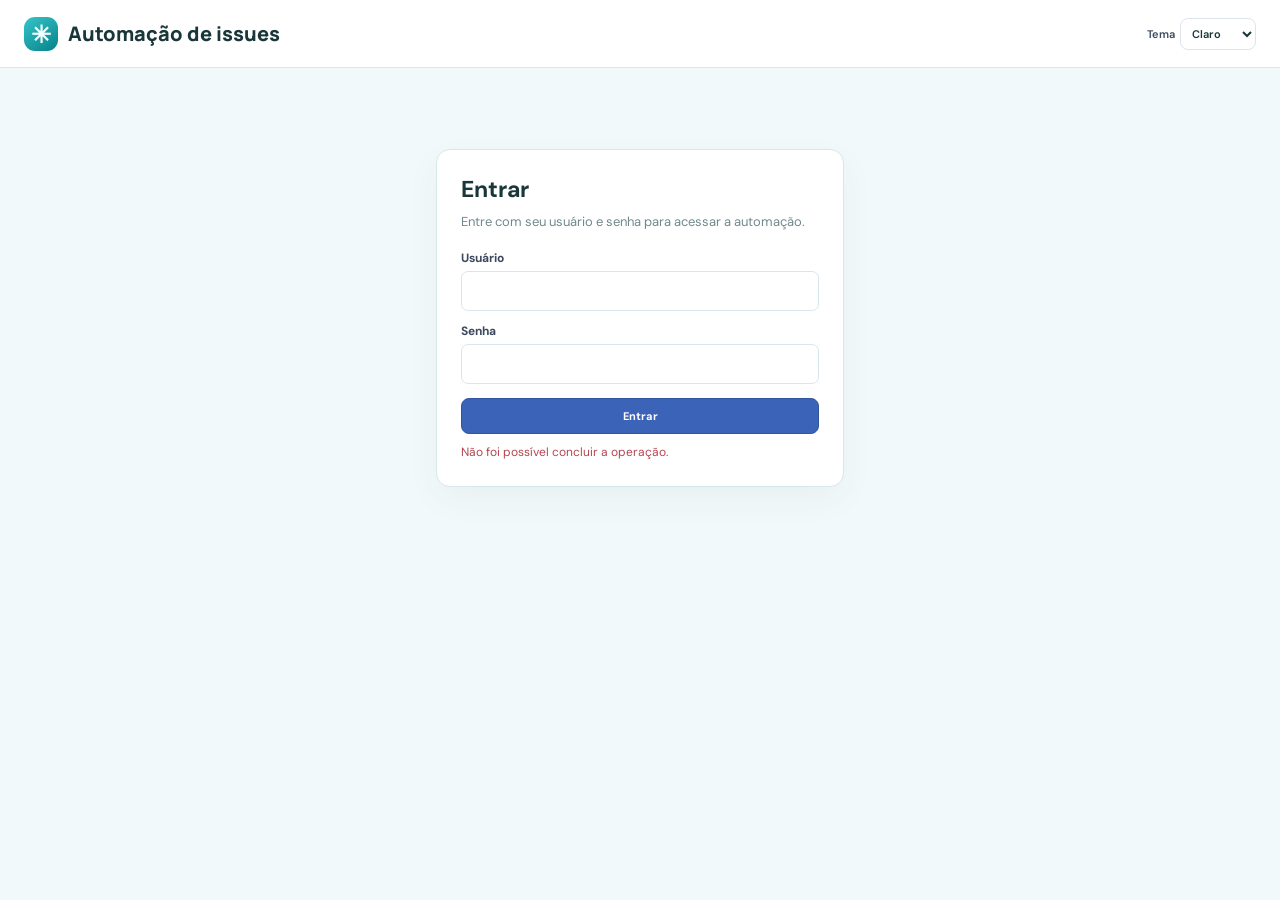
==== commit a252feff: "Apply refined button palette exclusively to light theme" ====
--- a/index.html
+++ b/index.html
@@ -76,7 +76,20 @@
 .top-actions{gap:7px}.top-actions button{font-size:11px;height:32px;padding:6px 9px;white-space:nowrap}.theme-control{font-size:11px;gap:5px}.theme-control select{height:32px;min-width:76px;font-size:11px;padding:4px 7px}#authUserLabel{font-size:11px;white-space:nowrap}
 .top .brand{font-size:20px;white-space:nowrap}.top .logo{width:34px;height:34px;font-size:24px}.top{gap:10px}
 @media(min-width:1200px){.top{flex-wrap:nowrap}.top-actions{flex-wrap:nowrap}}
-</style><style>.side{position:static}.side>.history-card:first-child{margin-top:0}</style><style>.repo-history-actions{gap:8px}.repo-history-actions>.btn{flex:0 1 200px;width:200px;max-width:100%;height:36px;min-height:36px;margin:0!important;padding:0 10px;font-size:11px;line-height:1.2;border-radius:8px;white-space:normal}</style><style>button,.btn,[role="button"],input[type="button"],input[type="submit"],input[type="reset"]{cursor:pointer!important}</style></head><body>
+</style><style>.side{position:static}.side>.history-card:first-child{margin-top:0}</style><style>.repo-history-actions{gap:8px}.repo-history-actions>.btn{flex:0 1 200px;width:200px;max-width:100%;height:36px;min-height:36px;margin:0!important;padding:0 10px;font-size:11px;line-height:1.2;border-radius:8px;white-space:normal}</style><style>button,.btn,[role="button"],input[type="button"],input[type="submit"],input[type="reset"]{cursor:pointer!important}</style><style>
+html:not([data-theme="dark"]) button[data-action-color="blue"]{--action-bg:#3b63b8;--action-border:#31549d}
+html:not([data-theme="dark"]) button[data-action-color="purple"]{--action-bg:#7952b3;--action-border:#68459b}
+html:not([data-theme="dark"]) button[data-action-color="red"]{--action-bg:#b34f56;--action-border:#9c434a}
+html:not([data-theme="dark"]) button[data-action-color="gray"]{--action-bg:#64748b;--action-border:#94a3b8}
+html:not([data-theme="dark"]) :is(button[data-repo-process],#repoApprovalsButton,#prioritizeRepoSprint,.btn[data-reposprint],.repo-review-link){background:#087f72!important;color:#fff!important;border-color:#06695e!important}
+html:not([data-theme="dark"]) :is(button[data-repo-process],#repoApprovalsButton,#prioritizeRepoSprint,.btn[data-reposprint],.repo-review-link):hover:not(:disabled){background:#06695e!important}
+html:not([data-theme="dark"]) button[data-action-color]:disabled{opacity:1;color:#788396!important;filter:none;--action-border:#dbe2ea}
+html:not([data-theme="dark"]) button[data-action-color="blue"]:disabled{--action-bg:#e1e9f5}
+html:not([data-theme="dark"]) button[data-action-color="purple"]:disabled{--action-bg:#e8e0f2}
+html:not([data-theme="dark"]) button[data-action-color="red"]:disabled{--action-bg:#f3e0e2}
+html:not([data-theme="dark"]) button[data-action-color="gray"]:disabled{--action-bg:#e8edf3}
+html:not([data-theme="dark"]) :is(button[data-repo-process],#repoApprovalsButton,#prioritizeRepoSprint,.btn[data-reposprint]):disabled{background:#e0efeb!important;color:#788396!important;border-color:#cbded8!important;opacity:1;filter:none}
+</style></head><body>
 <header class="top"><div class="brand"><div class="logo">✳</div>Automação de issues</div><div class="top-actions"><label class="theme-control" for="themeSelect">Tema<select id="themeSelect" aria-label="Tema do site"><option value="light">Claro</option><option value="dark">Escuro</option></select></label><div class="topnote" id="ollamaStatus">Verificando IA…</div><span id="authUserLabel" hidden></span><button id="adminButton" type="button" hidden>Gerenciar acessos</button><button id="notificationBell" type="button" class="notification-button" hidden aria-label="Notificações de comentários">🔔 <span id="notificationCount" class="notification-count"></span></button><button id="logoutButton" type="button" hidden>Sair</button></div></header>
 <section class="auth-screen" id="authScreen" hidden><div class="auth-card"><h1 id="authTitle">Entrar</h1><p id="authDescription">Entre com seu usuário e senha para acessar a automação.</p><form id="authForm"><div id="setupKeyWrap" hidden><label for="setupKey">Chave de configuração inicial</label><input id="setupKey" type="password" autocomplete="off"></div><label for="authUsername">Usuário</label><input id="authUsername" required autocomplete="username"><label for="authPassword">Senha</label><input id="authPassword" type="password" required autocomplete="current-password"><button class="btn primary" id="authSubmit" type="submit">Entrar</button><div class="auth-message" id="authMessage" aria-live="polite"></div></form></div></section>
 <main id="appMain" hidden><div class="crumb">Solicitações <span>/</span> Nova solicitação</div><div class="hero"><div class="eyebrow">Assistente de requisitos</div><h1>Abertura de task</h1><p>Conte o que aconteceu e prepare um rascunho claro para sua issue no GitHub.</p></div>
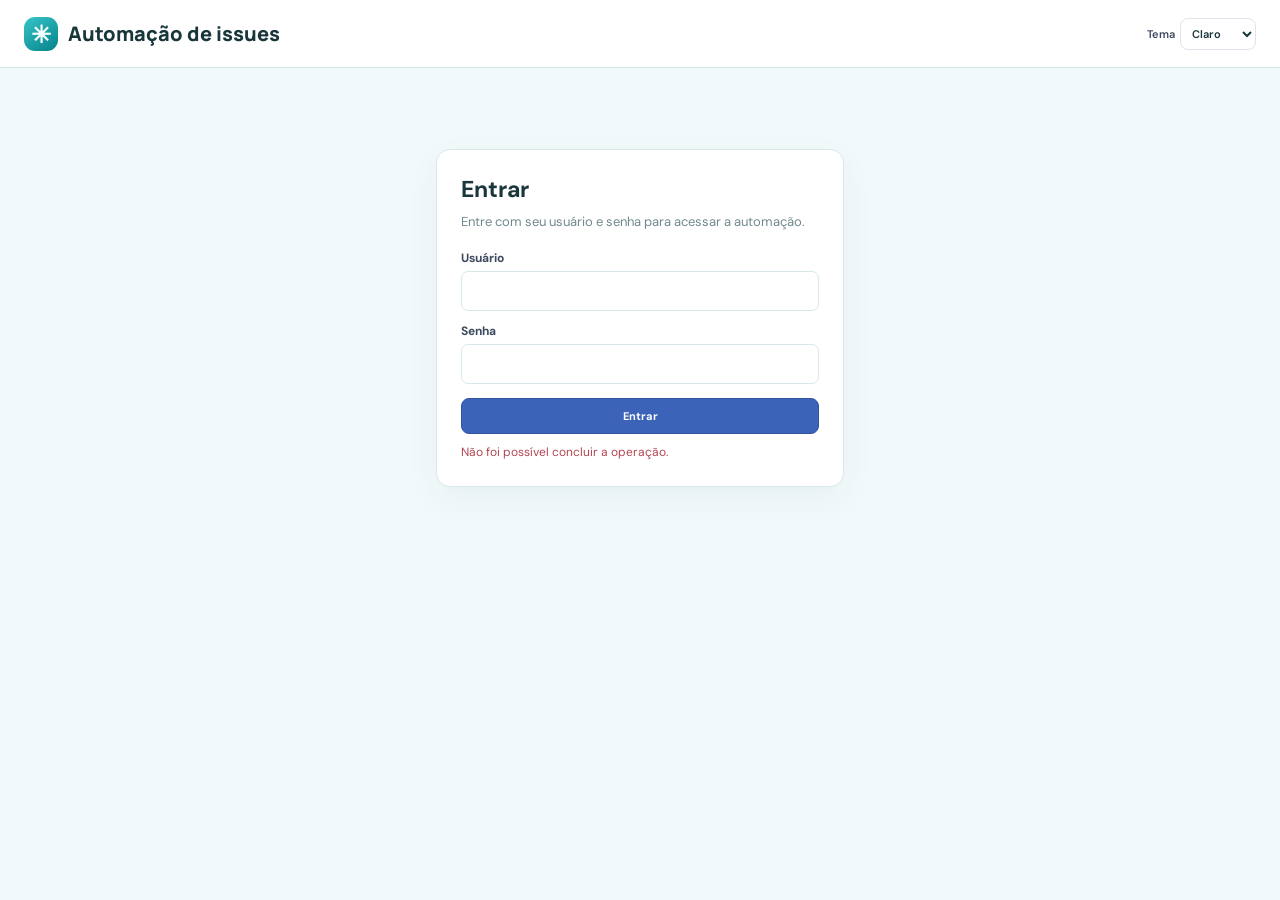
==== commit d14d8bfc: "Mark local frontend source" ====
--- a/index.html
+++ b/index.html
@@ -1,3 +1,4 @@
+<!-- Local Node interface. The Cloudflare-hosted interface is public/index.html. -->
 <!doctype html>
 <html lang="pt-BR"><head><meta charset="utf-8"><meta name="viewport" content="width=device-width,initial-scale=1"><title>Automação de issues</title>
 
@@ -89,7 +90,7 @@
 html:not([data-theme="dark"]) button[data-action-color="red"]:disabled{--action-bg:#f3e0e2}
 html:not([data-theme="dark"]) button[data-action-color="gray"]:disabled{--action-bg:#e8edf3}
 html:not([data-theme="dark"]) :is(button[data-repo-process],#repoApprovalsButton,#prioritizeRepoSprint,.btn[data-reposprint]):disabled{background:#e0efeb!important;color:#788396!important;border-color:#cbded8!important;opacity:1;filter:none}
-</style></head><body>
+</style><style>#historySyncStatus{font-size:11px;line-height:1.4;margin:7px 0;color:var(--muted)}#historySyncStatus[data-sync-state="paused"]{color:#a36a26}</style><style>#showGithubTokenManual:has(+ #githubConnected:not([hidden])){display:none!important}</style></head><body>
 <header class="top"><div class="brand"><div class="logo">✳</div>Automação de issues</div><div class="top-actions"><label class="theme-control" for="themeSelect">Tema<select id="themeSelect" aria-label="Tema do site"><option value="light">Claro</option><option value="dark">Escuro</option></select></label><div class="topnote" id="ollamaStatus">Verificando IA…</div><span id="authUserLabel" hidden></span><button id="adminButton" type="button" hidden>Gerenciar acessos</button><button id="notificationBell" type="button" class="notification-button" hidden aria-label="Notificações de comentários">🔔 <span id="notificationCount" class="notification-count"></span></button><button id="logoutButton" type="button" hidden>Sair</button></div></header>
 <section class="auth-screen" id="authScreen" hidden><div class="auth-card"><h1 id="authTitle">Entrar</h1><p id="authDescription">Entre com seu usuário e senha para acessar a automação.</p><form id="authForm"><div id="setupKeyWrap" hidden><label for="setupKey">Chave de configuração inicial</label><input id="setupKey" type="password" autocomplete="off"></div><label for="authUsername">Usuário</label><input id="authUsername" required autocomplete="username"><label for="authPassword">Senha</label><input id="authPassword" type="password" required autocomplete="current-password"><button class="btn primary" id="authSubmit" type="submit">Entrar</button><div class="auth-message" id="authMessage" aria-live="polite"></div></form></div></section>
 <main id="appMain" hidden><div class="crumb">Solicitações <span>/</span> Nova solicitação</div><div class="hero"><div class="eyebrow">Assistente de requisitos</div><h1>Abertura de task</h1><p>Conte o que aconteceu e prepare um rascunho claro para sua issue no GitHub.</p></div>
@@ -113,7 +114,7 @@
 <div class="field" id="otherMotivationField" hidden><label for="otherMotivation">Outra Motivação <span class="hint">se aplicável</span></label><input id="otherMotivation" placeholder="Preencha se marcou “Outras”"></div>
 <div class="field full"><label for="urgency">Urgência <b class="star">*</b></label><select id="urgency" required><option value="">Selecione a urgência</option><option>Crítico (Impacto severo no funcionamento do hospital (paralisação, erro grave))</option><option>Alto (Impacto grande, mas não impede totalmente as operações)</option><option>Médio (Melhoria importante, mas não urgente)</option><option>Baixo (Melhoria pequena ou ajuste estético)</option></select></div></div>
 <div class="foot"><span class="hint">Rascunho salvo neste navegador.</span><div class="actions"><button class="btn soft" id="clear">Apagar tudo</button></div></div></section>
-<aside class="side"><div class="card history-card"><div class="history-head"><h3>Histórico de issues</h3><button class="btn soft" id="clearIssueHistory" type="button">Limpar</button></div><div class="history-filters"><label for="historySearch">Pesquisar título ou número</label><input id="historySearch" type="search" placeholder="Ex.: marcação ou #42"><label for="historyRepository">Repositório</label><select id="historyRepository"><option value="">Todos os repositórios</option></select><div class="history-dates"><label>De<input id="historyFrom" type="date" aria-label="Histórico a partir de"></label><label>Até<input id="historyTo" type="date" aria-label="Histórico até"></label></div><button id="resetHistoryFilters" type="button" class="btn soft">Limpar filtros</button><button id="refreshIssueHistory" type="button" class="btn soft">Atualizar histórico</button><button id="importIssueHistory" type="button" class="btn soft" hidden>Importar histórico deste navegador</button><p id="historySyncStatus" class="history-empty" aria-live="polite"></p><p id="historyCount" class="history-empty"></p></div><div class="workflow-actions repo-history-actions"><button id="integrateRepoSprint" type="button" class="btn soft" data-repo-process>Integrar com o RepoSprint</button><button id="prioritizeRepoSprint" type="button" class="btn soft" disabled title="Recarregue a extensão RepoSprint para habilitar">Priorizar backlog</button></div><div class="issue-history" id="issueHistory" aria-live="polite"></div></div>
+<aside class="side"><div class="card history-card"><div class="history-head"><h3 id="historyHeading">Histórico de issues</h3><button class="btn soft" id="clearIssueHistory" type="button">Limpar</button></div><div class="history-filters"><label for="historySearch">Pesquisar título ou número</label><input id="historySearch" type="search" placeholder="Ex.: marcação ou #42"><label for="historyRepository">Repositório</label><select id="historyRepository"><option value="">Todos os repositórios</option></select><div class="history-dates"><label>De<input id="historyFrom" type="date" aria-label="Histórico a partir de"></label><label>Até<input id="historyTo" type="date" aria-label="Histórico até"></label></div><button id="resetHistoryFilters" type="button" class="btn soft">Limpar filtros</button><button id="refreshIssueHistory" type="button" class="btn soft">Atualizar histórico</button><button id="myTasksButton" type="button" class="btn soft">Minhas task's</button><button id="importIssueHistory" type="button" class="btn soft" hidden>Importar histórico deste navegador</button><p id="historySyncStatus" class="history-empty" aria-live="polite"></p><p id="historyCount" class="history-empty"></p></div><div class="workflow-actions repo-history-actions"><button id="integrateRepoSprint" type="button" class="btn soft" data-repo-process>Integrar com o RepoSprint</button><button id="prioritizeRepoSprint" type="button" class="btn soft" disabled title="Recarregue a extensão RepoSprint para habilitar">Priorizar backlog</button></div><div class="issue-history" id="issueHistory" aria-live="polite"></div></div>
 <div class="note"><b>🔒 Proteja os dados</b>Não informe nomes, documentos, prontuários, imagens ou dados identificáveis de pacientes. Prefira cenários fictícios ou anonimizados.</div>
 <div class="github"><div class="gh-title">⌘ &nbsp;Criar issue no GitHub</div>
 <p>Conecte o repositório na sua conta. Na versão online, seu token fica criptografado na conta e não é salvo no navegador; no modo local, fica apenas na memória do servidor.</p>
@@ -188,14 +189,15 @@
 try{const stored=JSON.parse(localStorage.getItem(narrativesKey)||"[]");if(Array.isArray(stored))savedNarratives=stored.filter(function(item){return item&&typeof item.id==="string"&&typeof item.title==="string"&&typeof item.text==="string"})}catch(e){}
 renderSavedNarratives();
 const stateFilter=document.createElement('select'),stateFilterLabel=document.createElement('label');stateFilter.id='historyState';stateFilterLabel.htmlFor='historyState';stateFilterLabel.textContent='Status da issue';for(const [value,label] of [['','Todos os status'],['open','Abertas'],['closed','Fechadas'],['unknown','Ainda não consultadas']])stateFilter.add(new Option(label,value));$('historyRepository').after(stateFilterLabel,stateFilter);
+let myTaskHistory=[],showingMyTasks=false,myTasksAuthor='';
 function renderIssueHistory(){
-  const list=$("issueHistory");list.replaceChildren();
-  const repositorySelect=$("historyRepository"),previousRepository=repositorySelect.value;repositorySelect.replaceChildren(new Option("Todos os repositórios",""));Array.from(new Set(issueHistory.map(function(item){return item.repository}))).sort().forEach(function(repo){repositorySelect.add(new Option(repo,repo))});repositorySelect.value=previousRepository;
+  const list=$("issueHistory"),displayIssues=showingMyTasks?myTaskHistory:issueHistory;list.replaceChildren();$("historyHeading").textContent=showingMyTasks?"Minhas task's":"Histórico de issues";$("clearIssueHistory").hidden=showingMyTasks;
+  const repositorySelect=$("historyRepository"),previousRepository=repositorySelect.value;repositorySelect.replaceChildren(new Option("Todos os repositórios",""));Array.from(new Set(displayIssues.map(function(item){return item.repository}))).sort().forEach(function(repo){repositorySelect.add(new Option(repo,repo))});repositorySelect.value=previousRepository;
   const normalize=function(text){return String(text).normalize("NFD").replace(/[\u0300-\u036f]/g,"").toLowerCase()},query=normalize($("historySearch").value.trim()),from=$("historyFrom").value,to=$("historyTo").value;
-  const matches=issueHistory.filter(function(item){const date=new Date(item.createdAt),localDate=[date.getFullYear(),String(date.getMonth()+1).padStart(2,"0"),String(date.getDate()).padStart(2,"0")].join("-");return (!stateFilter.value||(item.issueState||"unknown")===stateFilter.value)&&(!query||normalize(item.title+" #"+item.number).includes(query))&&(!repositorySelect.value||item.repository===repositorySelect.value)&&(!from||localDate>=from)&&(!to||localDate<=to)});
-  $("historyCount").textContent=matches.length+" de "+issueHistory.length+" issues da sua conta";
-  if(!issueHistory.length){const empty=document.createElement("p");empty.className="history-empty";empty.textContent="As issues criadas pela ferramenta aparecerão na sua conta.";list.appendChild(empty);$("clearIssueHistory").disabled=true;return}
-  $("clearIssueHistory").disabled=false;
+  const matches=displayIssues.filter(function(item){const date=new Date(item.createdAt),localDate=[date.getFullYear(),String(date.getMonth()+1).padStart(2,"0"),String(date.getDate()).padStart(2,"0")].join("-");return (!stateFilter.value||(item.issueState||"unknown")===stateFilter.value)&&(!query||normalize(item.title+" #"+item.number).includes(query))&&(!repositorySelect.value||item.repository===repositorySelect.value)&&(!from||localDate>=from)&&(!to||localDate<=to)});
+  $("historyCount").textContent=matches.length+" de "+displayIssues.length+(showingMyTasks?" issues criadas por "+(myTasksAuthor||"sua conta GitHub"):" issues do histórico da sua conta");
+  if(!displayIssues.length){const empty=document.createElement("p");empty.className="history-empty";empty.textContent=showingMyTasks?"Nenhuma issue criada por sua conta foi encontrada nos repositórios acessíveis pelo GitHub conectado.":"As issues criadas pela ferramenta aparecerão na sua conta.";list.appendChild(empty);$("clearIssueHistory").disabled=showingMyTasks;return}
+  $("clearIssueHistory").disabled=showingMyTasks;
   if(!matches.length){const empty=document.createElement("p");empty.className="history-empty";empty.textContent=from&&to&&from>to?"A data inicial deve ser anterior à final.":"Nenhuma issue corresponde aos filtros.";list.appendChild(empty)}
   matches.forEach(function(item){
     const row=document.createElement("div");row.className="history-entry";
@@ -214,16 +216,27 @@
 ["historySearch","historyRepository","historyFrom","historyTo","historyState"].forEach(function(id){$(id).addEventListener("input",renderIssueHistory);$(id).addEventListener("change",renderIssueHistory)});$("resetHistoryFilters").addEventListener("click",function(){["historySearch","historyRepository","historyFrom","historyTo","historyState"].forEach(function(id){$(id).value=""});renderIssueHistory()});
 renderIssueHistory();
 legacyIssueHistory=issueHistory.slice();
+let historyUpdatedAt=0,historySyncPaused=false;
+function historySyncLabel(state,detail=''){const status=$('historySyncStatus');if(state==='ready'){historyUpdatedAt=Date.now();historySyncPaused=false}else if(state==='paused')historySyncPaused=true;status.dataset.syncState=state;status.title=detail;const age=historyUpdatedAt?'Atualizado há '+Math.max(0,Math.floor((Date.now()-historyUpdatedAt)/60000))+' min':'Ainda sem atualização confirmada';status.textContent=state==='updating'?(historyUpdatedAt?age+' · Atualizando…':'Atualizando lista…'):state==='paused'||!navigator.onLine?age+' · Atualização pausada':age;}
+setInterval(()=>{if(!historySyncing&&historyUpdatedAt)historySyncLabel(historySyncPaused?'paused':'idle',$('historySyncStatus').title)},30000);
+window.addEventListener('offline',()=>historySyncLabel('paused','Sem conexão. Os últimos dados foram mantidos.'));
 let historySyncing=false;async function syncAccountHistory(){if(historySyncing)return;historySyncing=true;try{
-  const status=$('historySyncStatus');status.textContent='Atualizando histórico da conta…';
-  try{const response=await fetch('/api/history',{cache:'no-store'}),data=await response.json();if(!response.ok||!Array.isArray(data.issues))throw new Error(data.error||'Não foi possível carregar o histórico da conta.');const same=JSON.stringify(issueHistory)===JSON.stringify(data.issues);issueHistory=data.issues;localStorage.setItem(issueHistoryKey,JSON.stringify(issueHistory));if(!same)renderIssueHistory();const missing=legacyIssueHistory.filter(function(item){return !issueHistory.some(function(row){return row.number===item.number&&row.repository.toLowerCase()===item.repository.toLowerCase()})});legacyIssueHistory=missing;$('importIssueHistory').hidden=!missing.length;status.textContent='Histórico da conta atualizado. Disponível em outros dispositivos.';return true}
-  catch(error){status.textContent=error.message+' Exibindo a cópia local disponível.';$('importIssueHistory').hidden=!legacyIssueHistory.length}
+  const status=$('historySyncStatus');historySyncLabel('updating');
+  try{const response=await fetch('/api/history',{cache:'no-store'}),data=await response.json();if(!response.ok||!Array.isArray(data.issues))throw new Error(data.error||'Não foi possível carregar o histórico da conta.');const historyIssues=data.issues.filter(item=>item.source!=='github-author'),same=JSON.stringify(issueHistory)===JSON.stringify(historyIssues);issueHistory=historyIssues;if(showingMyTasks){const latest=new Map(data.issues.map(item=>[item.repository.toLowerCase()+'#'+item.number,item]));myTaskHistory=myTaskHistory.map(item=>latest.get(item.repository.toLowerCase()+'#'+item.number)||item)}localStorage.setItem(issueHistoryKey,JSON.stringify(issueHistory));if(!same)renderIssueHistory();const missing=legacyIssueHistory.filter(function(item){return !issueHistory.some(function(row){return row.number===item.number&&row.repository.toLowerCase()===item.repository.toLowerCase()})});legacyIssueHistory=missing;$('importIssueHistory').hidden=!missing.length;historySyncLabel('ready','Histórico da conta sincronizado entre os dispositivos. Os status do GitHub são consultados automaticamente.');return true}
+  catch(error){historySyncLabel('paused',error.message+' Exibindo a cópia local disponível.');$('importIssueHistory').hidden=!legacyIssueHistory.length}
 }finally{historySyncing=false}}
-$('refreshIssueHistory').addEventListener('click',syncAccountHistory);
+$('refreshIssueHistory').addEventListener('click',syncAccountHistory);
+$('myTasksButton').addEventListener('click',async function(){
+ const button=this;if(showingMyTasks){showingMyTasks=false;button.textContent="Minhas task's";renderIssueHistory();$('historySyncStatus').textContent='Exibindo o histórico de issues criado pela ferramenta.';return}
+ if(button.disabled)return;button.disabled=true;$('historySyncStatus').textContent='Buscando suas issues no GitHub…';
+ try{const response=await fetch('/api/github/my-issues',{cache:'no-store',signal:AbortSignal.timeout(90000)}),data=await response.json();if(!response.ok||!Array.isArray(data.issues))throw new Error(data.error||'Não foi possível consultar suas issues no GitHub.');myTaskHistory=data.issues;myTasksAuthor=data.login||'';showingMyTasks=true;button.textContent='Voltar ao histórico';renderIssueHistory();await syncAccountHistory();$('historySyncStatus').textContent=data.issues.length+' issues encontradas para '+(data.login||'sua conta GitHub')+'.'+(data.limited?' O GitHub limita a busca a 1.000 resultados.':'');}
+ catch(error){$('historySyncStatus').textContent=error.message}
+ finally{button.disabled=false}
+});
 const refreshStatuses=document.createElement('button');refreshStatuses.type='button';refreshStatuses.className='btn soft';refreshStatuses.id='refreshIssueStatuses';refreshStatuses.textContent='Atualizar status no GitHub';$('refreshIssueHistory').after(refreshStatuses);
 refreshStatuses.addEventListener('click',async function(){
   if(!githubConnected){$('historySyncStatus').textContent='Conecte um repositório GitHub para atualizar os status.';return}
-  const repository=$('githubTarget').textContent.replace('Conectado a ','').toLowerCase(),entries=issueHistory.filter(item=>item.repository.toLowerCase()===repository),other=issueHistory.length-entries.length;
+  const entries=(showingMyTasks?myTaskHistory:issueHistory).slice(0,500),other=0;
   if(!entries.length){$('historySyncStatus').textContent='Não há issues deste repositório no histórico. Conecte o repositório das issues que deseja acompanhar.';return}
   refreshStatuses.disabled=true;$('refreshIssueHistory').disabled=true;let updated=0,failed=0;
   try{for(let offset=0;offset<entries.length;offset+=25){$('historySyncStatus').textContent='Consultando status no GitHub… '+offset+' de '+entries.length;const response=await fetch('/api/history/statuses',{method:'POST',signal:AbortSignal.timeout(90000),headers:{'Content-Type':'application/json'},body:JSON.stringify({issues:entries.slice(offset,offset+25).map(({repository,number})=>({repository,number}))})}),data=await response.json();if(!response.ok)throw new Error(data.error||'Não foi possível atualizar os status.');updated+=data.updated||0;failed+=data.failed||0}
@@ -234,10 +247,10 @@
 syncAccountHistory();
 function recordIssueHistory(result){
   const entry={number:result.number,title:result.title||$("title").value.trim(),url:result.url,repository:result.repository,labels:Array.isArray(result.labels)?result.labels:[],project:result.project||"",status:result.status||"",projects:result.projects||[],issueState:result.issueState||'unknown',stateCheckedAt:result.stateCheckedAt||0,createdAt:result.createdAt||Date.now()};
-  issueHistory=[entry].concat(issueHistory.filter(function(item){return item.number!==entry.number||item.repository!==entry.repository})).slice(0,200);
+  issueHistory=[entry].concat(issueHistory.filter(function(item){return item.number!==entry.number||item.repository!==entry.repository})).slice(0,200);if(showingMyTasks)myTaskHistory=[entry].concat(myTaskHistory.filter(function(item){return item.number!==entry.number||item.repository!==entry.repository})).slice(0,1000);
   try{localStorage.setItem(issueHistoryKey,JSON.stringify(issueHistory));renderIssueHistory()}catch(e){toast("Issue criada, mas não foi possível salvar no histórico local.")}
 }
-$("clearIssueHistory").addEventListener("click",async function(){if(!issueHistory.length||!await window.siteConfirm("Apagar o histórico da sua conta em todos os dispositivos? As issues permanecem no GitHub."))return;try{const response=await fetch("/api/history",{method:"DELETE"});if(!response.ok)throw new Error("Não foi possível limpar o histórico da conta.");issueHistory=[];legacyIssueHistory=[];localStorage.removeItem(issueHistoryKey);$("importIssueHistory").hidden=true;renderIssueHistory();$("historySyncStatus").textContent="Histórico da conta apagado."}catch(error){$("historySyncStatus").textContent=error.message}});
+$("clearIssueHistory").addEventListener("click",async function(){if(!issueHistory.length||!await window.siteConfirm("Apagar todos os "+issueHistory.length+" registros do histórico da sua conta em todos os dispositivos?\nAs issues permanecem no GitHub e no RepoSprint.",{title:"Apagar histórico de issues",confirmLabel:"Apagar histórico"}))return;try{const response=await fetch("/api/history",{method:"DELETE"});if(!response.ok)throw new Error("Não foi possível limpar o histórico da conta.");issueHistory=[];legacyIssueHistory=[];localStorage.removeItem(issueHistoryKey);$("importIssueHistory").hidden=true;renderIssueHistory();$("historySyncStatus").textContent="Histórico da conta apagado."}catch(error){$("historySyncStatus").textContent=error.message}});
 const templateHints={auto:"A IA identifica se o relato descreve um bug ou uma melhoria.",bug:"Modelo de bug: destaca comportamento observado, resultado esperado, etapa e erro mencionado.",requisito:"Modelo de melhoria: destaca fluxo atual, necessidade, comportamento desejado e resultado esperado."};
 const templateStorageKey="automacao.issueTemplate.v1."+userStorageSuffix;try{const savedTemplate=localStorage.getItem(templateStorageKey);if(["auto","bug","requisito"].includes(savedTemplate))$("issueTemplate").value=savedTemplate}catch(e){}
 $("templateHint").textContent=templateHints[$("issueTemplate").value]||templateHints.auto;
@@ -260,7 +273,7 @@
   $("raw").value=item.text;$("raw").dispatchEvent(new Event("input",{bubbles:true}));$("savedNarrativeStatus").textContent="Relato carregado. Você pode editar antes de organizar com a IA.";toast("Relato carregado.");
 });
 $("deleteSavedNarrative").addEventListener("click",async function(){
-  const id=$("savedNarrativeSelect").value,item=savedNarratives.find(function(saved){return saved.id===id});if(!item||!await window.siteConfirm("Excluir este relato salvo?"))return;
+  const id=$("savedNarrativeSelect").value,item=savedNarratives.find(function(saved){return saved.id===id});if(!item||!await window.siteConfirm("Excluir o relato salvo “"+item.title+"” deste navegador?\nO conteúdo atual do formulário será mantido.",{title:"Excluir relato salvo",confirmLabel:"Excluir relato"}))return;
   savedNarratives=savedNarratives.filter(function(saved){return saved.id!==id});localStorage.setItem(narrativesKey,JSON.stringify(savedNarratives));renderSavedNarratives();$("savedNarrativeStatus").textContent="Relato salvo excluído.";
 });
 $("savedNarrativeSelect").addEventListener("change",function(){const selected=!!this.value;$("useSavedNarrative").disabled=!selected;$("deleteSavedNarrative").disabled=!selected});
@@ -342,7 +355,7 @@
 async function refreshMemoryStatus(){try{const response=await fetch('/api/memory',{cache:'no-store'}),data=await response.json();if(!response.ok)throw new Error();$('memoryStatus').textContent='Memória da sua conta: '+data.count+' solicitações. Novas issues criadas são memorizadas automaticamente.';$('clearAccountMemory').disabled=!data.count}catch(error){$('memoryStatus').textContent='Não foi possível consultar a memória da conta.'}}
 window.setupAccountMemory({onDeleted:async()=>{$('memoryUsage').textContent='';await refreshMemoryStatus()}});
 function showMemoryUsage(result){refreshMemoryStatus();const sources=Array.isArray(result.memoryUsed)?result.memoryUsed:[];$('memoryUsage').textContent=sources.length?'Contexto automático da sua conta: '+sources.map(function(item){return '#'+item.number+' · '+item.title}).join('; '):'Nenhuma memória relacionada usada nesta geração.'}
-$('clearAccountMemory').addEventListener('click',async function(){if(!await window.siteConfirm('Apagar a memória da sua conta? As issues, o histórico e os rascunhos serão mantidos.'))return;const button=this;button.disabled=true;try{const response=await fetch('/api/memory',{method:'DELETE'});if(!response.ok)throw new Error();$('memoryUsage').textContent='';await refreshMemoryStatus();toast('Memória da sua conta apagada.')}catch(error){$('memoryStatus').textContent='Não foi possível apagar a memória. Tente novamente.';button.disabled=false}});
+$('clearAccountMemory').addEventListener('click',async function(){if(!await window.siteConfirm('Apagar todas as memórias usadas pela IA nesta conta?\nAs issues, o histórico e os rascunhos serão mantidos.',{title:'Apagar memória da conta',confirmLabel:'Apagar memórias'}))return;const button=this;button.disabled=true;try{const response=await fetch('/api/memory',{method:'DELETE'});if(!response.ok)throw new Error();$('memoryUsage').textContent='';await refreshMemoryStatus();toast('Memória da sua conta apagada.')}catch(error){$('memoryStatus').textContent='Não foi possível apagar a memória. Tente novamente.';button.disabled=false}});
 refreshMemoryStatus();
 async function updateAIStatus(){
   const badge=$("ollamaStatus");
@@ -611,7 +624,7 @@
   return ["## Solicitante\n"+value("requester"),"## Data\n"+value("date"),"## Unidades impactadas\n"+value("units"),"## É geral, ou pontual\n"+value("frequency"),"## Qual problema essa solicitação resolve?\n"+value("problem"),"## Descrição da Solicitação\n"+value("description"),"## Outros módulos/relatórios afetados\n"+value("impacts"),"## Como está sendo feito hoje\n"+value("today"),"## Impacto da Não Implementação\n"+value("nonimplementation"),"## Motivação da Solicitação\n"+value("motivation"),"## Outra Motivação\n"+value("otherMotivation"),"## Urgência\n"+value("urgency")].join("\n\n")
 }
 $("clear").addEventListener("click",async function(){
-  if(!await window.siteConfirm("Apagar o relato, todos os campos e as seleções deste rascunho? A conexão com o GitHub será mantida."))return;
+  if(!await window.siteConfirm("Apagar o relato, todos os campos, anexos e seleções do formulário atual?\nOs rascunhos salvos na conta e as issues já criadas serão mantidos.",{title:"Limpar formulário atual",confirmLabel:"Apagar formulário"}))return;
   if(issueSubmitting||attachmentUploads||$("organize").disabled){toast("Aguarde a geração da IA ou o envio dos anexos antes de limpar.");return}
   workflow.reset();extraProjectPicker.restore([]);attachmentFields.forEach(function(id){fieldAttachments[id]=[];failedAttachments[id]=[];renderFieldAttachments(id)});
   ids.forEach(function(id){$(id).value=id==="frequency"?"GERAL":""});$("raw").value="";
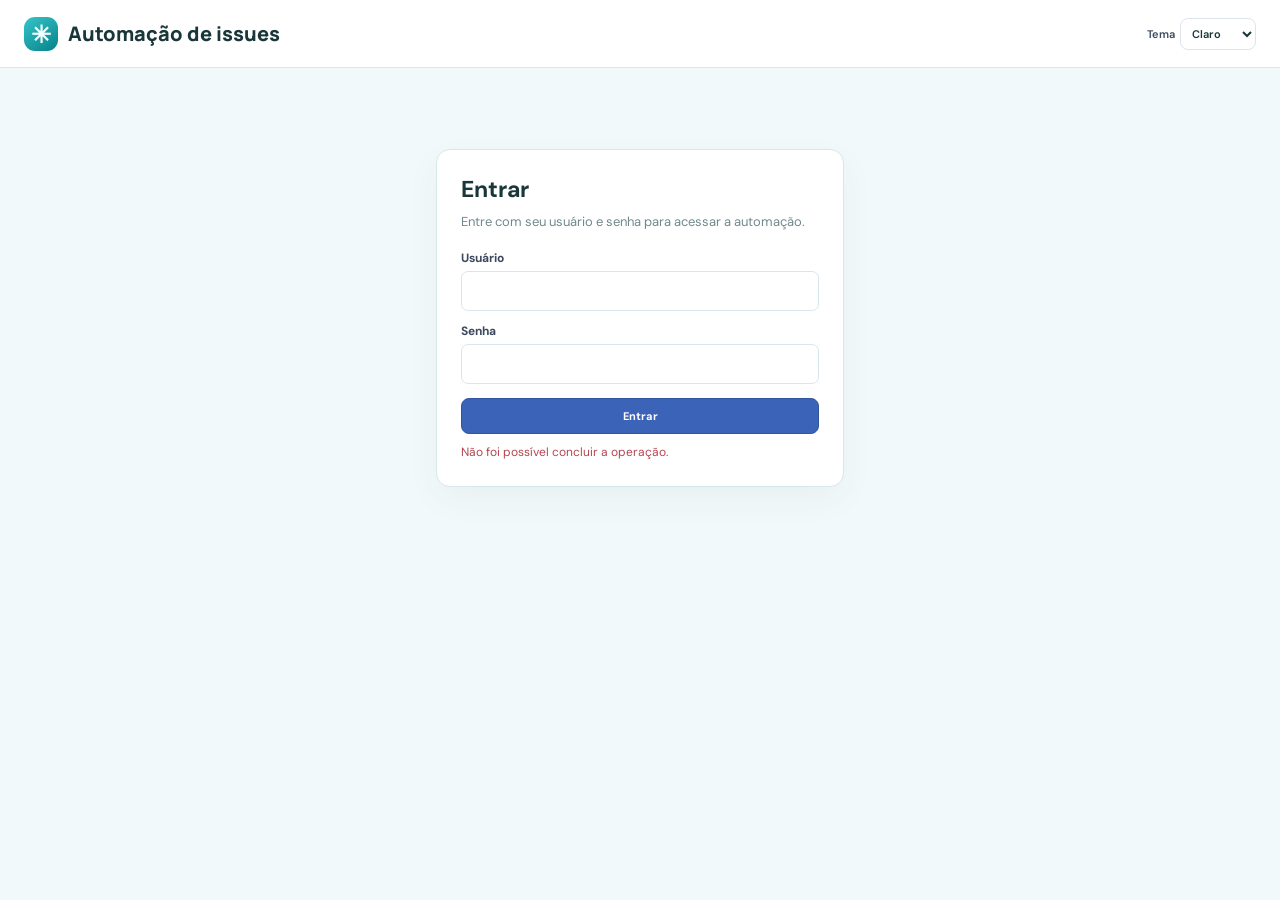
==== commit 7ff8cd7d: "Keep local HTML standards mode with source note" ====
--- a/index.html
+++ b/index.html
@@ -1,5 +1,5 @@
+<!doctype html>
 <!-- Local Node interface. The Cloudflare-hosted interface is public/index.html. -->
-<!doctype html>
 <html lang="pt-BR"><head><meta charset="utf-8"><meta name="viewport" content="width=device-width,initial-scale=1"><title>Automação de issues</title>
 
 <script>
